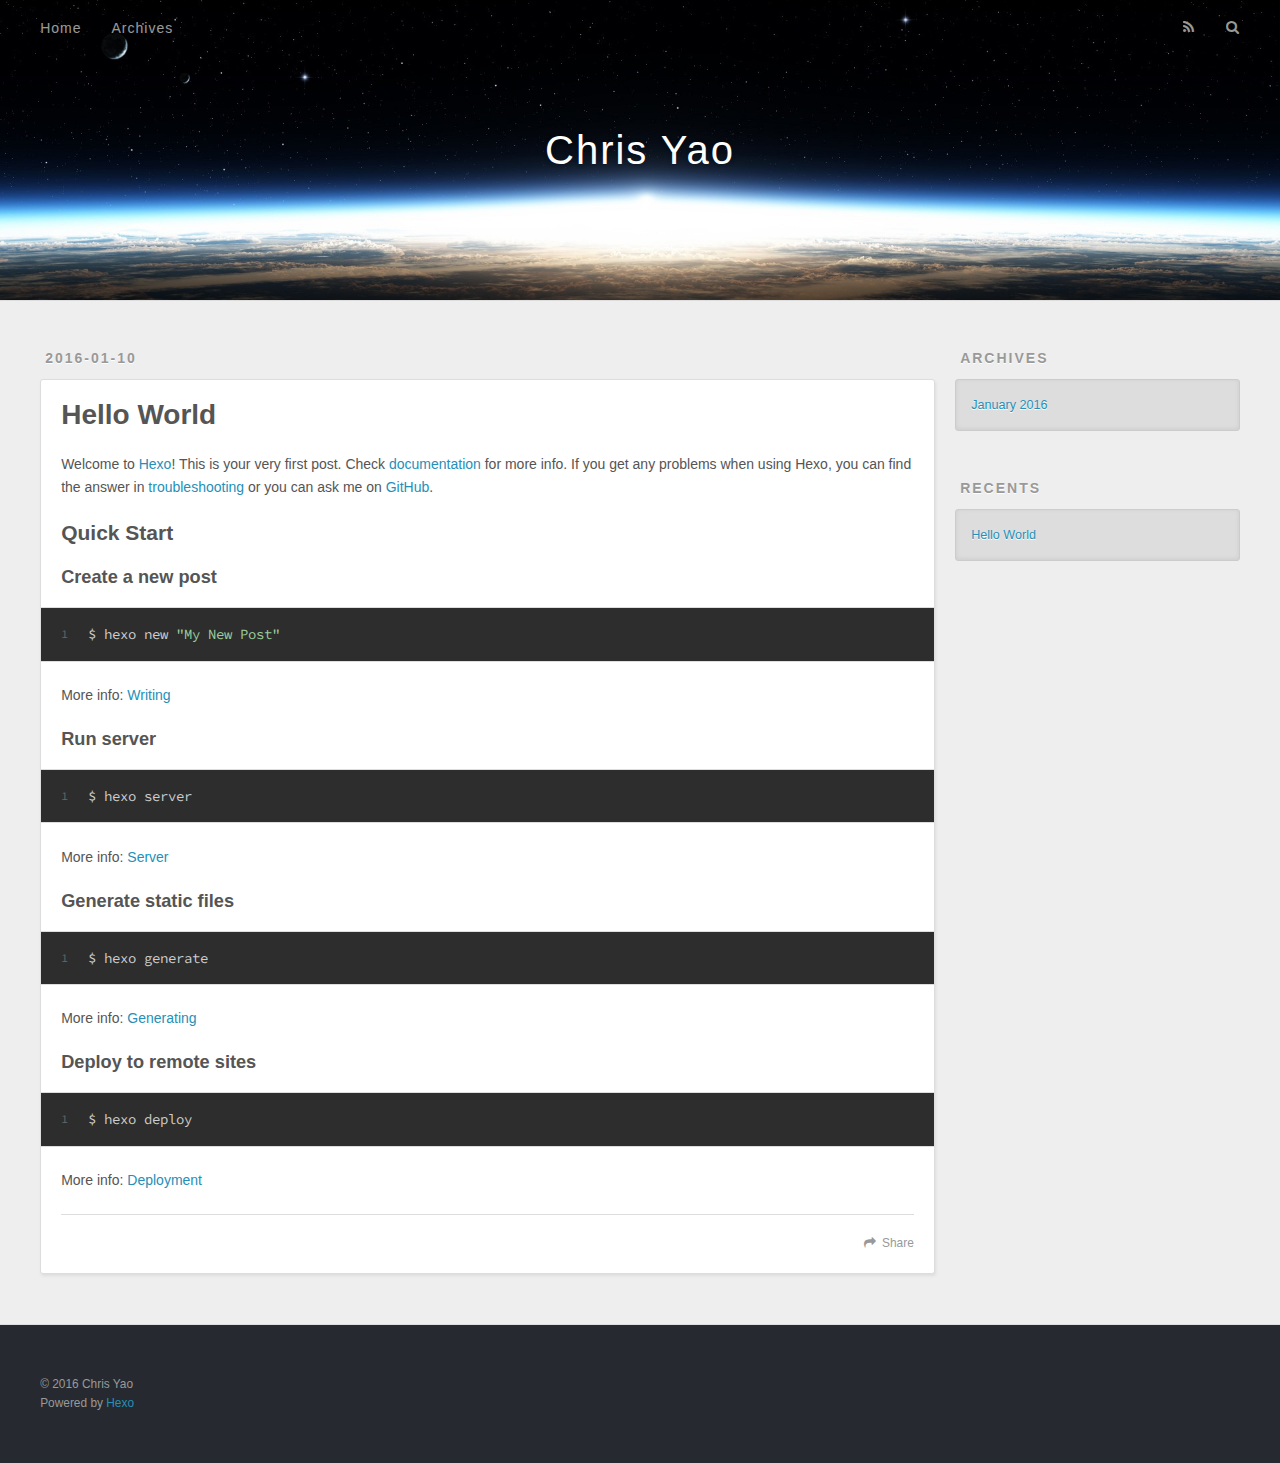
==== index.html @ 0e216a7e "Site updated: 2016-02-02 23:19:59" ====
<!DOCTYPE html>
<html>
<head>
  <meta charset="utf-8">
  
  <title>Chris Yao</title>
  <meta name="viewport" content="width=device-width, initial-scale=1, maximum-scale=1">
  <meta name="description" content="Summary of my computer science studies.">
<meta property="og:type" content="website">
<meta property="og:title" content="Chris Yao">
<meta property="og:url" content="www.ltchris.com/index.html">
<meta property="og:site_name" content="Chris Yao">
<meta property="og:description" content="Summary of my computer science studies.">
<meta name="twitter:card" content="summary">
<meta name="twitter:title" content="Chris Yao">
<meta name="twitter:description" content="Summary of my computer science studies.">
  
    <link rel="alternate" href="/atom.xml" title="Chris Yao" type="application/atom+xml">
  
  
    <link rel="icon" href="/favicon.png">
  
  <link href="//fonts.googleapis.com/css?family=Source+Code+Pro" rel="stylesheet" type="text/css">
  <link rel="stylesheet" href="/css/style.css" type="text/css">
  

</head>

<body>
  <div id="container">
    <div id="wrap">
      <header id="header">
  <div id="banner"></div>
  <div id="header-outer" class="outer">
    <div id="header-title" class="inner">
      <h1 id="logo-wrap">
        <a href="/" id="logo">Chris Yao</a>
      </h1>
      
    </div>
    <div id="header-inner" class="inner">
      <nav id="main-nav">
        <a id="main-nav-toggle" class="nav-icon"></a>
        
          <a class="main-nav-link" href="/">Home</a>
        
          <a class="main-nav-link" href="/archives">Archives</a>
        
      </nav>
      <nav id="sub-nav">
        
          <a id="nav-rss-link" class="nav-icon" href="/atom.xml" title="RSS Feed"></a>
        
        <a id="nav-search-btn" class="nav-icon" title="Search"></a>
      </nav>
      <div id="search-form-wrap">
        <form action="//google.com/search" method="get" accept-charset="UTF-8" class="search-form"><input type="search" name="q" results="0" class="search-form-input" placeholder="Search"><button type="submit" class="search-form-submit">&#xF002;</button><input type="hidden" name="sitesearch" value="www.ltchris.com"></form>
      </div>
    </div>
  </div>
</header>
      <div class="outer">
        <section id="main">
  
    <article id="post-hello-world" class="article article-type-post" itemscope itemprop="blogPost">
  <div class="article-meta">
    <a href="/2016/01/10/hello-world/" class="article-date">
  <time datetime="2016-01-09T16:53:59.000Z" itemprop="datePublished">2016-01-10</time>
</a>
    
  </div>
  <div class="article-inner">
    
    
      <header class="article-header">
        
  
    <h1 itemprop="name">
      <a class="article-title" href="/2016/01/10/hello-world/">Hello World</a>
    </h1>
  

      </header>
    
    <div class="article-entry" itemprop="articleBody">
      
        <p>Welcome to <a href="https://hexo.io/" target="_blank" rel="external">Hexo</a>! This is your very first post. Check <a href="https://hexo.io/docs/" target="_blank" rel="external">documentation</a> for more info. If you get any problems when using Hexo, you can find the answer in <a href="https://hexo.io/docs/troubleshooting.html" target="_blank" rel="external">troubleshooting</a> or you can ask me on <a href="https://github.com/hexojs/hexo/issues" target="_blank" rel="external">GitHub</a>.</p>
<h2 id="Quick_Start"><a href="#Quick_Start" class="headerlink" title="Quick Start"></a>Quick Start</h2><h3 id="Create_a_new_post"><a href="#Create_a_new_post" class="headerlink" title="Create a new post"></a>Create a new post</h3><figure class="highlight bash"><table><tr><td class="gutter"><pre><span class="line">1</span><br></pre></td><td class="code"><pre><span class="line">$ hexo new <span class="string">"My New Post"</span></span><br></pre></td></tr></table></figure>
<p>More info: <a href="https://hexo.io/docs/writing.html" target="_blank" rel="external">Writing</a></p>
<h3 id="Run_server"><a href="#Run_server" class="headerlink" title="Run server"></a>Run server</h3><figure class="highlight bash"><table><tr><td class="gutter"><pre><span class="line">1</span><br></pre></td><td class="code"><pre><span class="line">$ hexo server</span><br></pre></td></tr></table></figure>
<p>More info: <a href="https://hexo.io/docs/server.html" target="_blank" rel="external">Server</a></p>
<h3 id="Generate_static_files"><a href="#Generate_static_files" class="headerlink" title="Generate static files"></a>Generate static files</h3><figure class="highlight bash"><table><tr><td class="gutter"><pre><span class="line">1</span><br></pre></td><td class="code"><pre><span class="line">$ hexo generate</span><br></pre></td></tr></table></figure>
<p>More info: <a href="https://hexo.io/docs/generating.html" target="_blank" rel="external">Generating</a></p>
<h3 id="Deploy_to_remote_sites"><a href="#Deploy_to_remote_sites" class="headerlink" title="Deploy to remote sites"></a>Deploy to remote sites</h3><figure class="highlight bash"><table><tr><td class="gutter"><pre><span class="line">1</span><br></pre></td><td class="code"><pre><span class="line">$ hexo deploy</span><br></pre></td></tr></table></figure>
<p>More info: <a href="https://hexo.io/docs/deployment.html" target="_blank" rel="external">Deployment</a></p>

      
    </div>
    <footer class="article-footer">
      <a data-url="www.ltchris.com/2016/01/10/hello-world/" data-id="cik5jx7m80000omr9wcdnuqsx" class="article-share-link">Share</a>
      
      
    </footer>
  </div>
  
</article>


  

</section>
        
          <aside id="sidebar">
  
    

  
    

  
    
  
    
  <div class="widget-wrap">
    <h3 class="widget-title">Archives</h3>
    <div class="widget">
      <ul class="archive-list"><li class="archive-list-item"><a class="archive-list-link" href="/archives/2016/01/">January 2016</a></li></ul>
    </div>
  </div>


  
    
  <div class="widget-wrap">
    <h3 class="widget-title">Recents</h3>
    <div class="widget">
      <ul>
        
          <li>
            <a href="/2016/01/10/hello-world/">Hello World</a>
          </li>
        
      </ul>
    </div>
  </div>

  
</aside>
        
      </div>
      <footer id="footer">
  
  <div class="outer">
    <div id="footer-info" class="inner">
      &copy; 2016 Chris Yao<br>
      Powered by <a href="http://hexo.io/" target="_blank">Hexo</a>
    </div>
  </div>
</footer>
    </div>
    <nav id="mobile-nav">
  
    <a href="/" class="mobile-nav-link">Home</a>
  
    <a href="/archives" class="mobile-nav-link">Archives</a>
  
</nav>
    

<script src="//ajax.googleapis.com/ajax/libs/jquery/2.0.3/jquery.min.js"></script>


  <link rel="stylesheet" href="/fancybox/jquery.fancybox.css" type="text/css">
  <script src="/fancybox/jquery.fancybox.pack.js" type="text/javascript"></script>


<script src="/js/script.js" type="text/javascript"></script>

  </div>
</body>
</html>
---- css/style.css ----
body {
  width: 100%;
}
body:before,
body:after {
  content: "";
  display: table;
}
body:after {
  clear: both;
}
html,
body,
div,
span,
applet,
object,
iframe,
h1,
h2,
h3,
h4,
h5,
h6,
p,
blockquote,
pre,
a,
abbr,
acronym,
address,
big,
cite,
code,
del,
dfn,
em,
img,
ins,
kbd,
q,
s,
samp,
small,
strike,
strong,
sub,
sup,
tt,
var,
dl,
dt,
dd,
ol,
ul,
li,
fieldset,
form,
label,
legend,
table,
caption,
tbody,
tfoot,
thead,
tr,
th,
td {
  margin: 0;
  padding: 0;
  border: 0;
  outline: 0;
  font-weight: inherit;
  font-style: inherit;
  font-family: inherit;
  font-size: 100%;
  vertical-align: baseline;
}
body {
  line-height: 1;
  color: #000;
  background: #fff;
}
ol,
ul {
  list-style: none;
}
table {
  border-collapse: separate;
  border-spacing: 0;
  vertical-align: middle;
}
caption,
th,
td {
  text-align: left;
  font-weight: normal;
  vertical-align: middle;
}
a img {
  border: none;
}
input,
button {
  margin: 0;
  padding: 0;
}
input::-moz-focus-inner,
button::-moz-focus-inner {
  border: 0;
  padding: 0;
}
@font-face {
  font-family: FontAwesome;
  font-style: normal;
  font-weight: normal;
  src: url("fonts/fontawesome-webfont.eot?v=#4.0.3");
  src: url("fonts/fontawesome-webfont.eot?#iefix&v=#4.0.3") format("embedded-opentype"), url("fonts/fontawesome-webfont.woff?v=#4.0.3") format("woff"), url("fonts/fontawesome-webfont.ttf?v=#4.0.3") format("truetype"), url("fonts/fontawesome-webfont.svg#fontawesomeregular?v=#4.0.3") format("svg");
}
html,
body,
#container {
  height: 100%;
}
body {
  background: #eee;
  font: 14px "Helvetica Neue", Helvetica, Arial, sans-serif;
  -webkit-text-size-adjust: 100%;
}
.outer {
  max-width: 1220px;
  margin: 0 auto;
  padding: 0 20px;
}
.outer:before,
.outer:after {
  content: "";
  display: table;
}
.outer:after {
  clear: both;
}
.inner {
  display: inline;
  float: left;
  width: 98.33333333333333%;
  margin: 0 0.833333333333333%;
}
.left,
.alignleft {
  float: left;
}
.right,
.alignright {
  float: right;
}
.clear {
  clear: both;
}
#container {
  position: relative;
}
.mobile-nav-on {
  overflow: hidden;
}
#wrap {
  height: 100%;
  width: 100%;
  position: absolute;
  top: 0;
  left: 0;
  -webkit-transition: 0.2s ease-out;
  -moz-transition: 0.2s ease-out;
  -ms-transition: 0.2s ease-out;
  transition: 0.2s ease-out;
  z-index: 1;
  background: #eee;
}
.mobile-nav-on #wrap {
  left: 280px;
}
@media screen and (min-width: 768px) {
  #main {
    display: inline;
    float: left;
    width: 73.33333333333333%;
    margin: 0 0.833333333333333%;
  }
}
.article-date,
.article-category-link,
.archive-year,
.widget-title {
  text-decoration: none;
  text-transform: uppercase;
  letter-spacing: 2px;
  color: #999;
  margin-bottom: 1em;
  margin-left: 5px;
  line-height: 1em;
  text-shadow: 0 1px #fff;
  font-weight: bold;
}
.article-inner,
.archive-article-inner {
  background: #fff;
  -webkit-box-shadow: 1px 2px 3px #ddd;
  box-shadow: 1px 2px 3px #ddd;
  border: 1px solid #ddd;
  -webkit-border-radius: 3px;
  border-radius: 3px;
}
.article-entry h1,
.widget h1 {
  font-size: 2em;
}
.article-entry h2,
.widget h2 {
  font-size: 1.5em;
}
.article-entry h3,
.widget h3 {
  font-size: 1.3em;
}
.article-entry h4,
.widget h4 {
  font-size: 1.2em;
}
.article-entry h5,
.widget h5 {
  font-size: 1em;
}
.article-entry h6,
.widget h6 {
  font-size: 1em;
  color: #999;
}
.article-entry hr,
.widget hr {
  border: 1px dashed #ddd;
}
.article-entry strong,
.widget strong {
  font-weight: bold;
}
.article-entry em,
.widget em,
.article-entry cite,
.widget cite {
  font-style: italic;
}
.article-entry sup,
.widget sup,
.article-entry sub,
.widget sub {
  font-size: 0.75em;
  line-height: 0;
  position: relative;
  vertical-align: baseline;
}
.article-entry sup,
.widget sup {
  top: -0.5em;
}
.article-entry sub,
.widget sub {
  bottom: -0.2em;
}
.article-entry small,
.widget small {
  font-size: 0.85em;
}
.article-entry acronym,
.widget acronym,
.article-entry abbr,
.widget abbr {
  border-bottom: 1px dotted;
}
.article-entry ul,
.widget ul,
.article-entry ol,
.widget ol,
.article-entry dl,
.widget dl {
  margin: 0 20px;
  line-height: 1.6em;
}
.article-entry ul ul,
.widget ul ul,
.article-entry ol ul,
.widget ol ul,
.article-entry ul ol,
.widget ul ol,
.article-entry ol ol,
.widget ol ol {
  margin-top: 0;
  margin-bottom: 0;
}
.article-entry ul,
.widget ul {
  list-style: disc;
}
.article-entry ol,
.widget ol {
  list-style: decimal;
}
.article-entry dt,
.widget dt {
  font-weight: bold;
}
#header {
  height: 300px;
  position: relative;
  border-bottom: 1px solid #ddd;
}
#header:before,
#header:after {
  content: "";
  position: absolute;
  left: 0;
  right: 0;
  height: 40px;
}
#header:before {
  top: 0;
  background: -webkit-linear-gradient(rgba(0,0,0,0.2), transparent);
  background: -moz-linear-gradient(rgba(0,0,0,0.2), transparent);
  background: -ms-linear-gradient(rgba(0,0,0,0.2), transparent);
  background: linear-gradient(rgba(0,0,0,0.2), transparent);
}
#header:after {
  bottom: 0;
  background: -webkit-linear-gradient(transparent, rgba(0,0,0,0.2));
  background: -moz-linear-gradient(transparent, rgba(0,0,0,0.2));
  background: -ms-linear-gradient(transparent, rgba(0,0,0,0.2));
  background: linear-gradient(transparent, rgba(0,0,0,0.2));
}
#header-outer {
  height: 100%;
  position: relative;
}
#header-inner {
  position: relative;
  overflow: hidden;
}
#banner {
  position: absolute;
  top: 0;
  left: 0;
  width: 100%;
  height: 100%;
  background: url("images/banner.jpg") center #000;
  -webkit-background-size: cover;
  -moz-background-size: cover;
  background-size: cover;
  z-index: -1;
}
#header-title {
  text-align: center;
  height: 40px;
  position: absolute;
  top: 50%;
  left: 0;
  margin-top: -20px;
}
#logo,
#subtitle {
  text-decoration: none;
  color: #fff;
  font-weight: 300;
  text-shadow: 0 1px 4px rgba(0,0,0,0.3);
}
#logo {
  font-size: 40px;
  line-height: 40px;
  letter-spacing: 2px;
}
#subtitle {
  font-size: 16px;
  line-height: 16px;
  letter-spacing: 1px;
}
#subtitle-wrap {
  margin-top: 16px;
}
#main-nav {
  float: left;
  margin-left: -15px;
}
.nav-icon,
.main-nav-link {
  float: left;
  color: #fff;
  opacity: 0.6;
  text-decoration: none;
  text-shadow: 0 1px rgba(0,0,0,0.2);
  -webkit-transition: opacity 0.2s;
  -moz-transition: opacity 0.2s;
  -ms-transition: opacity 0.2s;
  transition: opacity 0.2s;
  display: block;
  padding: 20px 15px;
}
.nav-icon:hover,
.main-nav-link:hover {
  opacity: 1;
}
.nav-icon {
  font-family: FontAwesome;
  text-align: center;
  font-size: 14px;
  width: 14px;
  height: 14px;
  padding: 20px 15px;
  position: relative;
  cursor: pointer;
}
.main-nav-link {
  font-weight: 300;
  letter-spacing: 1px;
}
@media screen and (max-width: 479px) {
  .main-nav-link {
    display: none;
  }
}
#main-nav-toggle {
  display: none;
}
#main-nav-toggle:before {
  content: "\f0c9";
}
@media screen and (max-width: 479px) {
  #main-nav-toggle {
    display: block;
  }
}
#sub-nav {
  float: right;
  margin-right: -15px;
}
#nav-rss-link:before {
  content: "\f09e";
}
#nav-search-btn:before {
  content: "\f002";
}
#search-form-wrap {
  position: absolute;
  top: 15px;
  width: 150px;
  height: 30px;
  right: -150px;
  opacity: 0;
  -webkit-transition: 0.2s ease-out;
  -moz-transition: 0.2s ease-out;
  -ms-transition: 0.2s ease-out;
  transition: 0.2s ease-out;
}
#search-form-wrap.on {
  opacity: 1;
  right: 0;
}
@media screen and (max-width: 479px) {
  #search-form-wrap {
    width: 100%;
    right: -100%;
  }
}
.search-form {
  position: absolute;
  top: 0;
  left: 0;
  right: 0;
  background: #fff;
  padding: 5px 15px;
  -webkit-border-radius: 15px;
  border-radius: 15px;
  -webkit-box-shadow: 0 0 10px rgba(0,0,0,0.3);
  box-shadow: 0 0 10px rgba(0,0,0,0.3);
}
.search-form-input {
  border: none;
  background: none;
  color: #555;
  width: 100%;
  font: 13px "Helvetica Neue", Helvetica, Arial, sans-serif;
  outline: none;
}
.search-form-input::-webkit-search-results-decoration,
.search-form-input::-webkit-search-cancel-button {
  -webkit-appearance: none;
}
.search-form-submit {
  position: absolute;
  top: 50%;
  right: 10px;
  margin-top: -7px;
  font: 13px FontAwesome;
  border: none;
  background: none;
  color: #bbb;
  cursor: pointer;
}
.search-form-submit:hover,
.search-form-submit:focus {
  color: #777;
}
.article {
  margin: 50px 0;
}
.article-inner {
  overflow: hidden;
}
.article-meta:before,
.article-meta:after {
  content: "";
  display: table;
}
.article-meta:after {
  clear: both;
}
.article-date {
  float: left;
}
.article-category {
  float: left;
  line-height: 1em;
  color: #ccc;
  text-shadow: 0 1px #fff;
  margin-left: 8px;
}
.article-category:before {
  content: "\2022";
}
.article-category-link {
  margin: 0 12px 1em;
}
.article-header {
  padding: 20px 20px 0;
}
.article-title {
  text-decoration: none;
  font-size: 2em;
  font-weight: bold;
  color: #555;
  line-height: 1.1em;
  -webkit-transition: color 0.2s;
  -moz-transition: color 0.2s;
  -ms-transition: color 0.2s;
  transition: color 0.2s;
}
a.article-title:hover {
  color: #258fb8;
}
.article-entry {
  color: #555;
  padding: 0 20px;
}
.article-entry:before,
.article-entry:after {
  content: "";
  display: table;
}
.article-entry:after {
  clear: both;
}
.article-entry p,
.article-entry table {
  line-height: 1.6em;
  margin: 1.6em 0;
}
.article-entry h1,
.article-entry h2,
.article-entry h3,
.article-entry h4,
.article-entry h5,
.article-entry h6 {
  font-weight: bold;
}
.article-entry h1,
.article-entry h2,
.article-entry h3,
.article-entry h4,
.article-entry h5,
.article-entry h6 {
  line-height: 1.1em;
  margin: 1.1em 0;
}
.article-entry a {
  color: #258fb8;
  text-decoration: none;
}
.article-entry a:hover {
  text-decoration: underline;
}
.article-entry ul,
.article-entry ol,
.article-entry dl {
  margin-top: 1.6em;
  margin-bottom: 1.6em;
}
.article-entry img,
.article-entry video {
  max-width: 100%;
  height: auto;
  display: block;
  margin: auto;
}
.article-entry iframe {
  border: none;
}
.article-entry table {
  width: 100%;
  border-collapse: collapse;
  border-spacing: 0;
}
.article-entry th {
  font-weight: bold;
  border-bottom: 3px solid #ddd;
  padding-bottom: 0.5em;
}
.article-entry td {
  border-bottom: 1px solid #ddd;
  padding: 10px 0;
}
.article-entry blockquote {
  font-family: Georgia, "Times New Roman", serif;
  font-size: 1.4em;
  margin: 1.6em 20px;
  text-align: center;
}
.article-entry blockquote footer {
  font-size: 14px;
  margin: 1.6em 0;
  font-family: "Helvetica Neue", Helvetica, Arial, sans-serif;
}
.article-entry blockquote footer cite:before {
  content: "—";
  padding: 0 0.5em;
}
.article-entry .pullquote {
  text-align: left;
  width: 45%;
  margin: 0;
}
.article-entry .pullquote.left {
  margin-left: 0.5em;
  margin-right: 1em;
}
.article-entry .pullquote.right {
  margin-right: 0.5em;
  margin-left: 1em;
}
.article-entry .caption {
  color: #999;
  display: block;
  font-size: 0.9em;
  margin-top: 0.5em;
  position: relative;
  text-align: center;
}
.article-entry .video-container {
  position: relative;
  padding-top: 56.25%;
  height: 0;
  overflow: hidden;
}
.article-entry .video-container iframe,
.article-entry .video-container object,
.article-entry .video-container embed {
  position: absolute;
  top: 0;
  left: 0;
  width: 100%;
  height: 100%;
  margin-top: 0;
}
.article-more-link a {
  display: inline-block;
  line-height: 1em;
  padding: 6px 15px;
  -webkit-border-radius: 15px;
  border-radius: 15px;
  background: #eee;
  color: #999;
  text-shadow: 0 1px #fff;
  text-decoration: none;
}
.article-more-link a:hover {
  background: #258fb8;
  color: #fff;
  text-decoration: none;
  text-shadow: 0 1px #1e7293;
}
.article-footer {
  font-size: 0.85em;
  line-height: 1.6em;
  border-top: 1px solid #ddd;
  padding-top: 1.6em;
  margin: 0 20px 20px;
}
.article-footer:before,
.article-footer:after {
  content: "";
  display: table;
}
.article-footer:after {
  clear: both;
}
.article-footer a {
  color: #999;
  text-decoration: none;
}
.article-footer a:hover {
  color: #555;
}
.article-tag-list-item {
  float: left;
  margin-right: 10px;
}
.article-tag-list-link:before {
  content: "#";
}
.article-comment-link {
  float: right;
}
.article-comment-link:before {
  content: "\f075";
  font-family: FontAwesome;
  padding-right: 8px;
}
.article-share-link {
  cursor: pointer;
  float: right;
  margin-left: 20px;
}
.article-share-link:before {
  content: "\f064";
  font-family: FontAwesome;
  padding-right: 6px;
}
#article-nav {
  position: relative;
}
#article-nav:before,
#article-nav:after {
  content: "";
  display: table;
}
#article-nav:after {
  clear: both;
}
@media screen and (min-width: 768px) {
  #article-nav {
    margin: 50px 0;
  }
  #article-nav:before {
    width: 8px;
    height: 8px;
    position: absolute;
    top: 50%;
    left: 50%;
    margin-top: -4px;
    margin-left: -4px;
    content: "";
    -webkit-border-radius: 50%;
    border-radius: 50%;
    background: #ddd;
    -webkit-box-shadow: 0 1px 2px #fff;
    box-shadow: 0 1px 2px #fff;
  }
}
.article-nav-link-wrap {
  text-decoration: none;
  text-shadow: 0 1px #fff;
  color: #999;
  -webkit-box-sizing: border-box;
  -moz-box-sizing: border-box;
  box-sizing: border-box;
  margin-top: 50px;
  text-align: center;
  display: block;
}
.article-nav-link-wrap:hover {
  color: #555;
}
@media screen and (min-width: 768px) {
  .article-nav-link-wrap {
    width: 50%;
    margin-top: 0;
  }
}
@media screen and (min-width: 768px) {
  #article-nav-newer {
    float: left;
    text-align: right;
    padding-right: 20px;
  }
}
@media screen and (min-width: 768px) {
  #article-nav-older {
    float: right;
    text-align: left;
    padding-left: 20px;
  }
}
.article-nav-caption {
  text-transform: uppercase;
  letter-spacing: 2px;
  color: #ddd;
  line-height: 1em;
  font-weight: bold;
}
#article-nav-newer .article-nav-caption {
  margin-right: -2px;
}
.article-nav-title {
  font-size: 0.85em;
  line-height: 1.6em;
  margin-top: 0.5em;
}
.article-share-box {
  position: absolute;
  display: none;
  background: #fff;
  -webkit-box-shadow: 1px 2px 10px rgba(0,0,0,0.2);
  box-shadow: 1px 2px 10px rgba(0,0,0,0.2);
  -webkit-border-radius: 3px;
  border-radius: 3px;
  margin-left: -145px;
  overflow: hidden;
  z-index: 1;
}
.article-share-box.on {
  display: block;
}
.article-share-input {
  width: 100%;
  background: none;
  -webkit-box-sizing: border-box;
  -moz-box-sizing: border-box;
  box-sizing: border-box;
  font: 14px "Helvetica Neue", Helvetica, Arial, sans-serif;
  padding: 0 15px;
  color: #555;
  outline: none;
  border: 1px solid #ddd;
  -webkit-border-radius: 3px 3px 0 0;
  border-radius: 3px 3px 0 0;
  height: 36px;
  line-height: 36px;
}
.article-share-links {
  background: #eee;
}
.article-share-links:before,
.article-share-links:after {
  content: "";
  display: table;
}
.article-share-links:after {
  clear: both;
}
.article-share-twitter,
.article-share-facebook,
.article-share-pinterest,
.article-share-google {
  width: 50px;
  height: 36px;
  display: block;
  float: left;
  position: relative;
  color: #999;
  text-shadow: 0 1px #fff;
}
.article-share-twitter:before,
.article-share-facebook:before,
.article-share-pinterest:before,
.article-share-google:before {
  font-size: 20px;
  font-family: FontAwesome;
  width: 20px;
  height: 20px;
  position: absolute;
  top: 50%;
  left: 50%;
  margin-top: -10px;
  margin-left: -10px;
  text-align: center;
}
.article-share-twitter:hover,
.article-share-facebook:hover,
.article-share-pinterest:hover,
.article-share-google:hover {
  color: #fff;
}
.article-share-twitter:before {
  content: "\f099";
}
.article-share-twitter:hover {
  background: #00aced;
  text-shadow: 0 1px #008abe;
}
.article-share-facebook:before {
  content: "\f09a";
}
.article-share-facebook:hover {
  background: #3b5998;
  text-shadow: 0 1px #2f477a;
}
.article-share-pinterest:before {
  content: "\f0d2";
}
.article-share-pinterest:hover {
  background: #cb2027;
  text-shadow: 0 1px #a21a1f;
}
.article-share-google:before {
  content: "\f0d5";
}
.article-share-google:hover {
  background: #dd4b39;
  text-shadow: 0 1px #be3221;
}
.article-gallery {
  background: #000;
  position: relative;
}
.article-gallery-photos {
  position: relative;
  overflow: hidden;
}
.article-gallery-img {
  display: none;
  max-width: 100%;
}
.article-gallery-img:first-child {
  display: block;
}
.article-gallery-img.loaded {
  position: absolute;
  display: block;
}
.article-gallery-img img {
  display: block;
  max-width: 100%;
  margin: 0 auto;
}
#comments {
  background: #fff;
  -webkit-box-shadow: 1px 2px 3px #ddd;
  box-shadow: 1px 2px 3px #ddd;
  padding: 20px;
  border: 1px solid #ddd;
  -webkit-border-radius: 3px;
  border-radius: 3px;
  margin: 50px 0;
}
#comments a {
  color: #258fb8;
}
.archives-wrap {
  margin: 50px 0;
}
.archives:before,
.archives:after {
  content: "";
  display: table;
}
.archives:after {
  clear: both;
}
.archive-year-wrap {
  margin-bottom: 1em;
}
.archives {
  -webkit-column-gap: 10px;
  -moz-column-gap: 10px;
  column-gap: 10px;
}
@media screen and (min-width: 480px) and (max-width: 767px) {
  .archives {
    -webkit-column-count: 2;
    -moz-column-count: 2;
    column-count: 2;
  }
}
@media screen and (min-width: 768px) {
  .archives {
    -webkit-column-count: 3;
    -moz-column-count: 3;
    column-count: 3;
  }
}
.archive-article {
  -webkit-column-break-inside: avoid;
  page-break-inside: avoid;
  overflow: hidden;
  break-inside: avoid-column;
}
.archive-article-inner {
  padding: 10px;
  margin-bottom: 15px;
}
.archive-article-title {
  text-decoration: none;
  font-weight: bold;
  color: #555;
  -webkit-transition: color 0.2s;
  -moz-transition: color 0.2s;
  -ms-transition: color 0.2s;
  transition: color 0.2s;
  line-height: 1.6em;
}
.archive-article-title:hover {
  color: #258fb8;
}
.archive-article-footer {
  margin-top: 1em;
}
.archive-article-date {
  color: #999;
  text-decoration: none;
  font-size: 0.85em;
  line-height: 1em;
  margin-bottom: 0.5em;
  display: block;
}
#page-nav {
  margin: 50px auto;
  background: #fff;
  -webkit-box-shadow: 1px 2px 3px #ddd;
  box-shadow: 1px 2px 3px #ddd;
  border: 1px solid #ddd;
  -webkit-border-radius: 3px;
  border-radius: 3px;
  text-align: center;
  color: #999;
  overflow: hidden;
}
#page-nav:before,
#page-nav:after {
  content: "";
  display: table;
}
#page-nav:after {
  clear: both;
}
#page-nav a,
#page-nav span {
  padding: 10px 20px;
  line-height: 1;
  height: 2ex;
}
#page-nav a {
  color: #999;
  text-decoration: none;
}
#page-nav a:hover {
  background: #999;
  color: #fff;
}
#page-nav .prev {
  float: left;
}
#page-nav .next {
  float: right;
}
#page-nav .page-number {
  display: inline-block;
}
@media screen and (max-width: 479px) {
  #page-nav .page-number {
    display: none;
  }
}
#page-nav .current {
  color: #555;
  font-weight: bold;
}
#page-nav .space {
  color: #ddd;
}
#footer {
  background: #262a30;
  padding: 50px 0;
  border-top: 1px solid #ddd;
  color: #999;
}
#footer a {
  color: #258fb8;
  text-decoration: none;
}
#footer a:hover {
  text-decoration: underline;
}
#footer-info {
  line-height: 1.6em;
  font-size: 0.85em;
}
.article-entry pre,
.article-entry .highlight {
  background: #2d2d2d;
  margin: 0 -20px;
  padding: 15px 20px;
  border-style: solid;
  border-color: #ddd;
  border-width: 1px 0;
  overflow: auto;
  color: #ccc;
  line-height: 22.400000000000002px;
}
.article-entry .highlight .gutter pre,
.article-entry .gist .gist-file .gist-data .line-numbers {
  color: #666;
  font-size: 0.85em;
}
.article-entry pre,
.article-entry code {
  font-family: "Source Code Pro", Consolas, Monaco, Menlo, Consolas, monospace;
}
.article-entry code {
  background: #eee;
  text-shadow: 0 1px #fff;
  padding: 0 0.3em;
}
.article-entry pre code {
  background: none;
  text-shadow: none;
  padding: 0;
}
.article-entry .highlight pre {
  border: none;
  margin: 0;
  padding: 0;
}
.article-entry .highlight table {
  margin: 0;
  width: auto;
}
.article-entry .highlight td {
  border: none;
  padding: 0;
}
.article-entry .highlight figcaption {
  font-size: 0.85em;
  color: #999;
  line-height: 1em;
  margin-bottom: 1em;
}
.article-entry .highlight figcaption:before,
.article-entry .highlight figcaption:after {
  content: "";
  display: table;
}
.article-entry .highlight figcaption:after {
  clear: both;
}
.article-entry .highlight figcaption a {
  float: right;
}
.article-entry .highlight .gutter pre {
  text-align: right;
  padding-right: 20px;
}
.article-entry .highlight .line {
  height: 22.400000000000002px;
}
.article-entry .gist {
  margin: 0 -20px;
  border-style: solid;
  border-color: #ddd;
  border-width: 1px 0;
  background: #2d2d2d;
  padding: 15px 20px 15px 0;
}
.article-entry .gist .gist-file {
  border: none;
  font-family: "Source Code Pro", Consolas, Monaco, Menlo, Consolas, monospace;
  margin: 0;
}
.article-entry .gist .gist-file .gist-data {
  background: none;
  border: none;
}
.article-entry .gist .gist-file .gist-data .line-numbers {
  background: none;
  border: none;
  padding: 0 20px 0 0;
}
.article-entry .gist .gist-file .gist-data .line-data {
  padding: 0 !important;
}
.article-entry .gist .gist-file .highlight {
  margin: 0;
  padding: 0;
  border: none;
}
.article-entry .gist .gist-file .gist-meta {
  background: #2d2d2d;
  color: #999;
  font: 0.85em "Helvetica Neue", Helvetica, Arial, sans-serif;
  text-shadow: 0 0;
  padding: 0;
  margin-top: 1em;
  margin-left: 20px;
}
.article-entry .gist .gist-file .gist-meta a {
  color: #258fb8;
  font-weight: normal;
}
.article-entry .gist .gist-file .gist-meta a:hover {
  text-decoration: underline;
}
pre .comment,
pre .title {
  color: #999;
}
pre .variable,
pre .attribute,
pre .tag,
pre .regexp,
pre .ruby .constant,
pre .xml .tag .title,
pre .xml .pi,
pre .xml .doctype,
pre .html .doctype,
pre .css .id,
pre .css .class,
pre .css .pseudo {
  color: #f2777a;
}
pre .number,
pre .preprocessor,
pre .built_in,
pre .literal,
pre .params,
pre .constant {
  color: #f99157;
}
pre .class,
pre .ruby .class .title,
pre .css .rules .attribute {
  color: #9c9;
}
pre .string,
pre .value,
pre .inheritance,
pre .header,
pre .ruby .symbol,
pre .xml .cdata {
  color: #9c9;
}
pre .css .hexcolor {
  color: #6cc;
}
pre .function,
pre .python .decorator,
pre .python .title,
pre .ruby .function .title,
pre .ruby .title .keyword,
pre .perl .sub,
pre .javascript .title,
pre .coffeescript .title {
  color: #69c;
}
pre .keyword,
pre .javascript .function {
  color: #c9c;
}
@media screen and (max-width: 479px) {
  #mobile-nav {
    position: absolute;
    top: 0;
    left: 0;
    width: 280px;
    height: 100%;
    background: #191919;
    border-right: 1px solid #fff;
  }
}
@media screen and (max-width: 479px) {
  .mobile-nav-link {
    display: block;
    color: #999;
    text-decoration: none;
    padding: 15px 20px;
    font-weight: bold;
  }
  .mobile-nav-link:hover {
    color: #fff;
  }
}
@media screen and (min-width: 768px) {
  #sidebar {
    display: inline;
    float: left;
    width: 23.333333333333332%;
    margin: 0 0.833333333333333%;
  }
}
.widget-wrap {
  margin: 50px 0;
}
.widget {
  color: #777;
  text-shadow: 0 1px #fff;
  background: #ddd;
  -webkit-box-shadow: 0 -1px 4px #ccc inset;
  box-shadow: 0 -1px 4px #ccc inset;
  border: 1px solid #ccc;
  padding: 15px;
  -webkit-border-radius: 3px;
  border-radius: 3px;
}
.widget a {
  color: #258fb8;
  text-decoration: none;
}
.widget a:hover {
  text-decoration: underline;
}
.widget ul ul,
.widget ol ul,
.widget dl ul,
.widget ul ol,
.widget ol ol,
.widget dl ol,
.widget ul dl,
.widget ol dl,
.widget dl dl {
  margin-left: 15px;
  list-style: disc;
}
.widget {
  line-height: 1.6em;
  word-wrap: break-word;
  font-size: 0.9em;
}
.widget ul,
.widget ol {
  list-style: none;
  margin: 0;
}
.widget ul ul,
.widget ol ul,
.widget ul ol,
.widget ol ol {
  margin: 0 20px;
}
.widget ul ul,
.widget ol ul {
  list-style: disc;
}
.widget ul ol,
.widget ol ol {
  list-style: decimal;
}
.category-list-count,
.tag-list-count,
.archive-list-count {
  padding-left: 5px;
  color: #999;
  font-size: 0.85em;
}
.category-list-count:before,
.tag-list-count:before,
.archive-list-count:before {
  content: "(";
}
.category-list-count:after,
.tag-list-count:after,
.archive-list-count:after {
  content: ")";
}
.tagcloud a {
  margin-right: 5px;
  display: inline-block;
}
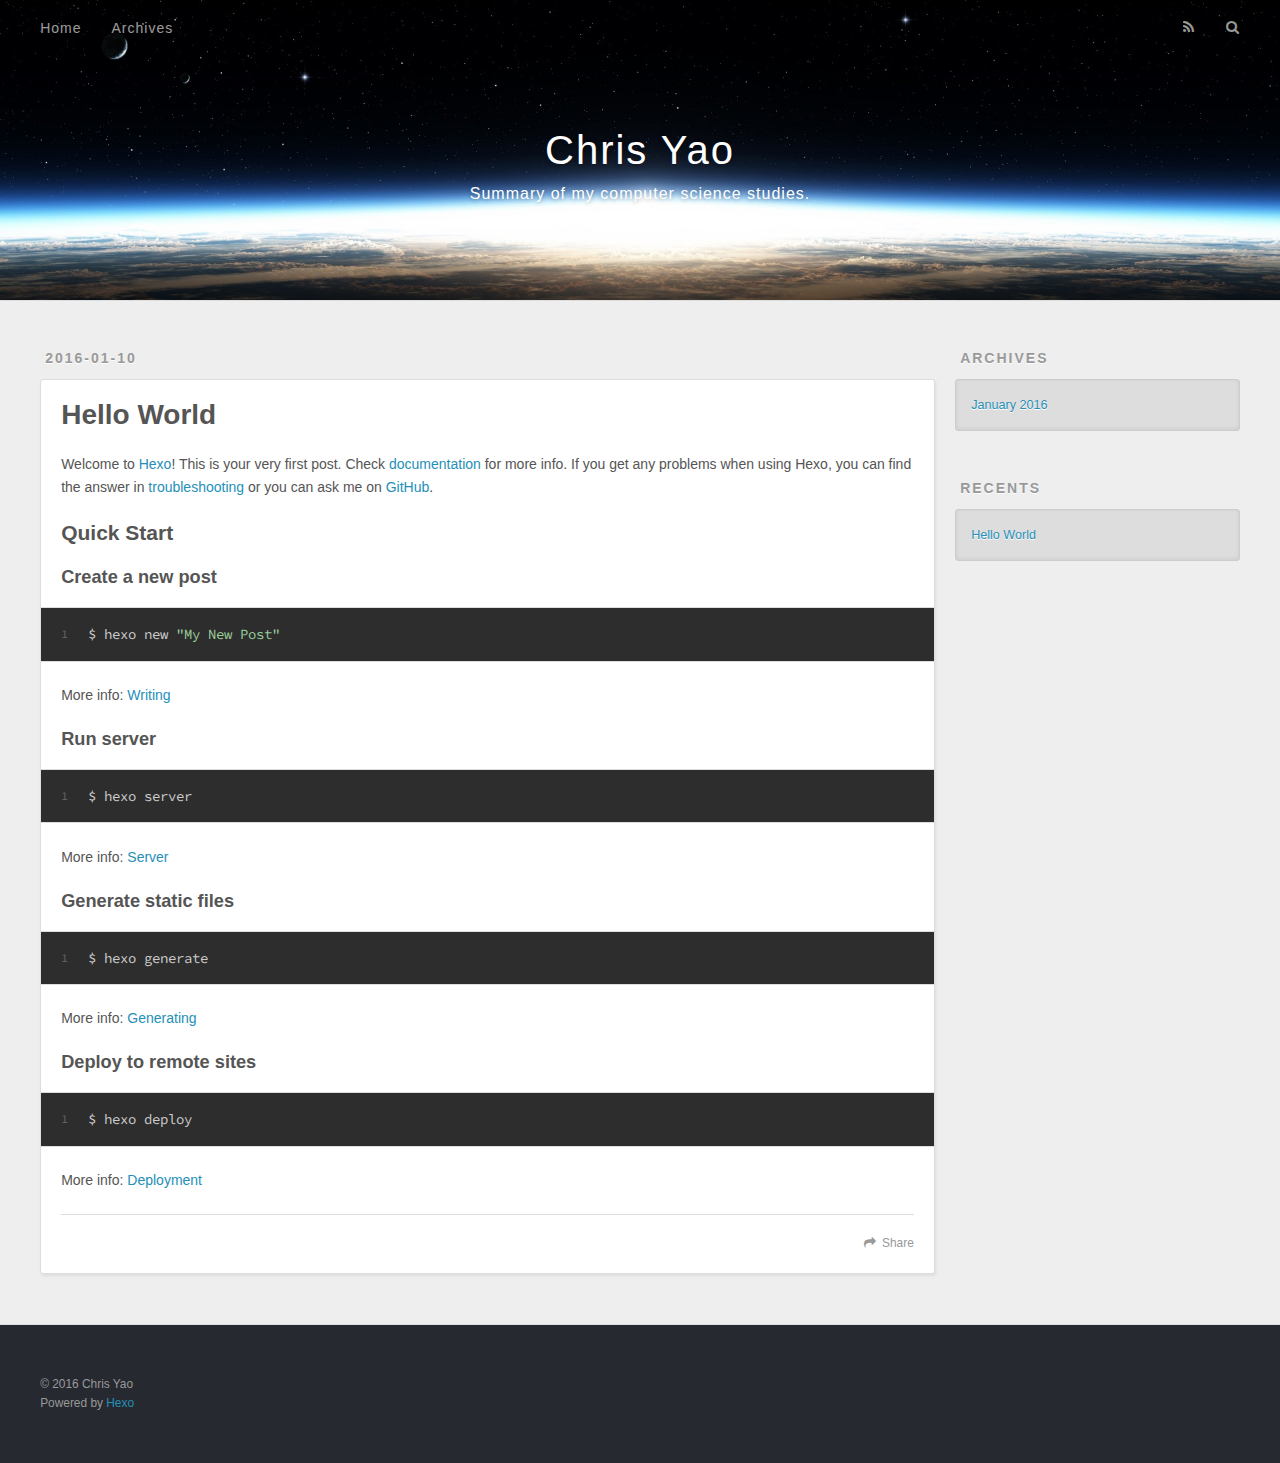
==== commit b5143716: "Site updated: 2016-02-03 11:07:52" ====
--- a/index.html
+++ b/index.html
@@ -5,15 +5,15 @@
   
   <title>Chris Yao</title>
   <meta name="viewport" content="width=device-width, initial-scale=1, maximum-scale=1">
-  <meta name="description" content="Summary of my computer science studies.">
+  <meta name="description">
 <meta property="og:type" content="website">
 <meta property="og:title" content="Chris Yao">
 <meta property="og:url" content="www.ltchris.com/index.html">
 <meta property="og:site_name" content="Chris Yao">
-<meta property="og:description" content="Summary of my computer science studies.">
+<meta property="og:description">
 <meta name="twitter:card" content="summary">
 <meta name="twitter:title" content="Chris Yao">
-<meta name="twitter:description" content="Summary of my computer science studies.">
+<meta name="twitter:description">
   
     <link rel="alternate" href="/atom.xml" title="Chris Yao" type="application/atom+xml">
   
@@ -36,6 +36,10 @@
       <h1 id="logo-wrap">
         <a href="/" id="logo">Chris Yao</a>
       </h1>
+      
+        <h2 id="subtitle-wrap">
+          <a href="/" id="subtitle">Summary of my computer science studies.</a>
+        </h2>
       
     </div>
     <div id="header-inner" class="inner">
@@ -97,7 +101,7 @@
       
     </div>
     <footer class="article-footer">
-      <a data-url="www.ltchris.com/2016/01/10/hello-world/" data-id="cik5jx7m80000omr9wcdnuqsx" class="article-share-link">Share</a>
+      <a data-url="www.ltchris.com/2016/01/10/hello-world/" data-id="cik69763r0000kgr98rj0qcps" class="article-share-link">Share</a>
       
       
     </footer>
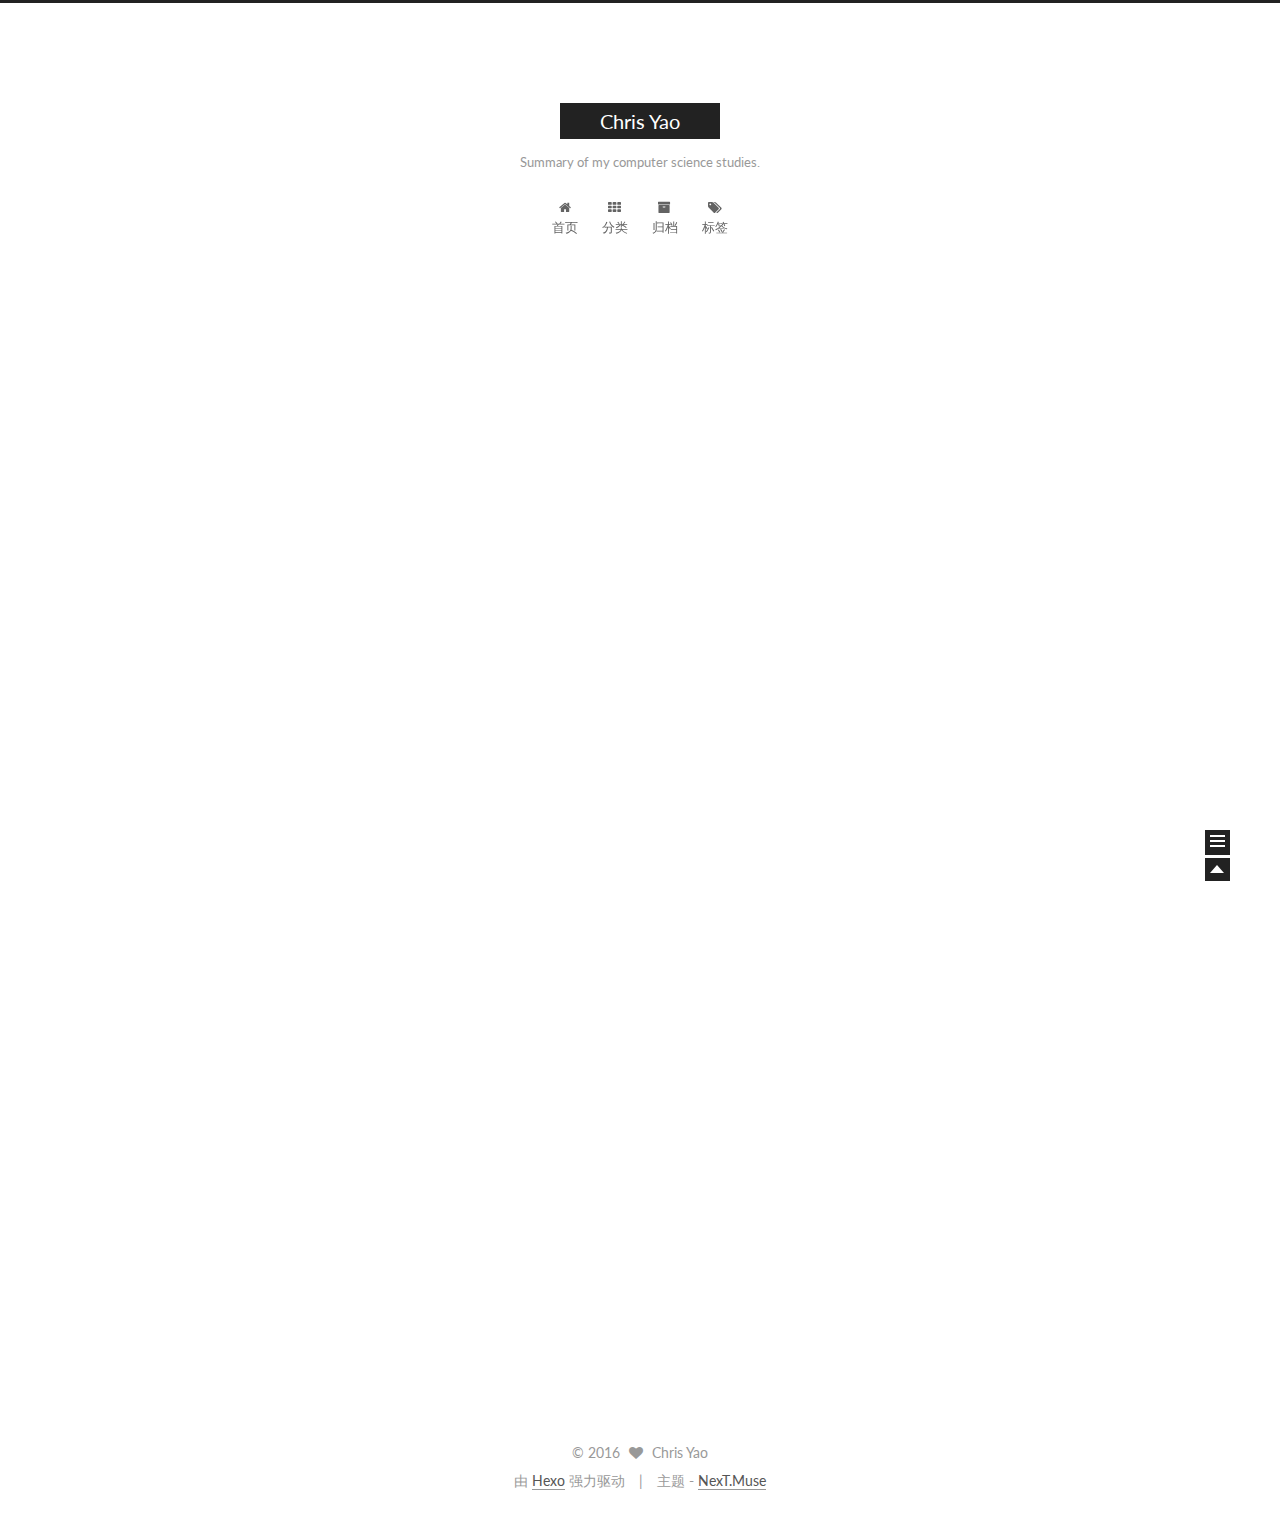
==== commit c741b4db: "Site updated: 2016-02-03 11:38:47" ====
--- a/index.html
+++ b/index.html
@@ -1,11 +1,63 @@
-<!DOCTYPE html>
-<html>
+<!doctype html>
+
+
+
+  
+
+
+<html class="theme-next muse use-motion">
 <head>
-  <meta charset="utf-8">
-  
-  <title>Chris Yao</title>
-  <meta name="viewport" content="width=device-width, initial-scale=1, maximum-scale=1">
-  <meta name="description">
+  <meta charset="UTF-8"/>
+<meta http-equiv="X-UA-Compatible" content="IE=edge,chrome=1" />
+<meta name="viewport" content="width=device-width, initial-scale=1, maximum-scale=1"/>
+
+
+
+<meta http-equiv="Cache-Control" content="no-transform" />
+<meta http-equiv="Cache-Control" content="no-siteapp" />
+
+
+
+
+
+
+
+
+
+
+
+
+  <link href="/vendors/fancybox/source/jquery.fancybox.css?v=2.1.5" rel="stylesheet" type="text/css"/>
+
+
+
+
+  <link href="//fonts.googleapis.com/css?family=Lato:300,400,700,400italic&subset=latin,latin-ext" rel="stylesheet" type="text/css">
+
+
+
+<link href="/vendors/font-awesome/css/font-awesome.min.css?v=4.4.0" rel="stylesheet" type="text/css" />
+
+<link href="/css/main.css?v=0.5.0" rel="stylesheet" type="text/css" />
+
+
+  <meta name="keywords" content="Hexo, NexT" />
+
+
+
+
+
+
+
+
+  <link rel="shortcut icon" type="image/x-icon" href="/favicon.ico?v=0.5.0" />
+
+
+
+
+
+
+<meta name="description">
 <meta property="og:type" content="website">
 <meta property="og:title" content="Chris Yao">
 <meta property="og:url" content="www.ltchris.com/index.html">
@@ -14,81 +66,214 @@
 <meta name="twitter:card" content="summary">
 <meta name="twitter:title" content="Chris Yao">
 <meta name="twitter:description">
-  
-    <link rel="alternate" href="/atom.xml" title="Chris Yao" type="application/atom+xml">
-  
-  
-    <link rel="icon" href="/favicon.png">
-  
-  <link href="//fonts.googleapis.com/css?family=Source+Code+Pro" rel="stylesheet" type="text/css">
-  <link rel="stylesheet" href="/css/style.css" type="text/css">
-  
-
+
+
+
+<script type="text/javascript" id="hexo.configuration">
+  var NexT = window.NexT || {};
+  var CONFIG = {
+    scheme: 'Muse',
+    sidebar: {"position":"right","display":"post"},
+    fancybox: true,
+    motion: true,
+    duoshuo: {
+      userId: 0,
+      author: '博主'
+    }
+  };
+</script>
+
+  <title> Chris Yao </title>
 </head>
 
-<body>
-  <div id="container">
-    <div id="wrap">
-      <header id="header">
-  <div id="banner"></div>
-  <div id="header-outer" class="outer">
-    <div id="header-title" class="inner">
-      <h1 id="logo-wrap">
-        <a href="/" id="logo">Chris Yao</a>
-      </h1>
-      
-        <h2 id="subtitle-wrap">
-          <a href="/" id="subtitle">Summary of my computer science studies.</a>
-        </h2>
-      
-    </div>
-    <div id="header-inner" class="inner">
-      <nav id="main-nav">
-        <a id="main-nav-toggle" class="nav-icon"></a>
-        
-          <a class="main-nav-link" href="/">Home</a>
-        
-          <a class="main-nav-link" href="/archives">Archives</a>
-        
-      </nav>
-      <nav id="sub-nav">
-        
-          <a id="nav-rss-link" class="nav-icon" href="/atom.xml" title="RSS Feed"></a>
-        
-        <a id="nav-search-btn" class="nav-icon" title="Search"></a>
-      </nav>
-      <div id="search-form-wrap">
-        <form action="//google.com/search" method="get" accept-charset="UTF-8" class="search-form"><input type="search" name="q" results="0" class="search-form-input" placeholder="Search"><button type="submit" class="search-form-submit">&#xF002;</button><input type="hidden" name="sitesearch" value="www.ltchris.com"></form>
-      </div>
-    </div>
+<body itemscope itemtype="http://schema.org/WebPage" lang="zh-Hans">
+
+  
+
+
+
+
+
+
+
+
+  
+  
+    
+  
+
+  <div class="container one-collumn sidebar-position-right 
+   page-home 
+ ">
+    <div class="headband"></div>
+
+    <header id="header" class="header" itemscope itemtype="http://schema.org/WPHeader">
+      <div class="header-inner"><div class="site-meta ">
+  
+
+  <div class="custom-logo-site-title">
+    <a href="/"  class="brand" rel="start">
+      <span class="logo-line-before"><i></i></span>
+      <span class="site-title">Chris Yao</span>
+      <span class="logo-line-after"><i></i></span>
+    </a>
   </div>
-</header>
-      <div class="outer">
-        <section id="main">
-  
-    <article id="post-hello-world" class="article article-type-post" itemscope itemprop="blogPost">
-  <div class="article-meta">
-    <a href="/2016/01/10/hello-world/" class="article-date">
-  <time datetime="2016-01-09T16:53:59.000Z" itemprop="datePublished">2016-01-10</time>
-</a>
-    
-  </div>
-  <div class="article-inner">
-    
-    
-      <header class="article-header">
-        
-  
-    <h1 itemprop="name">
-      <a class="article-title" href="/2016/01/10/hello-world/">Hello World</a>
-    </h1>
-  
-
+  <p class="site-subtitle">Summary of my computer science studies.</p>
+</div>
+
+<div class="site-nav-toggle">
+  <button>
+    <span class="btn-bar"></span>
+    <span class="btn-bar"></span>
+    <span class="btn-bar"></span>
+  </button>
+</div>
+
+<nav class="site-nav">
+  
+
+  
+    <ul id="menu" class="menu ">
+      
+        
+        <li class="menu-item menu-item-home">
+          <a href="/" rel="section">
+            
+              <i class="menu-item-icon fa fa-home fa-fw"></i> <br />
+            
+            首页
+          </a>
+        </li>
+      
+        
+        <li class="menu-item menu-item-categories">
+          <a href="/categories" rel="section">
+            
+              <i class="menu-item-icon fa fa-th fa-fw"></i> <br />
+            
+            分类
+          </a>
+        </li>
+      
+        
+        <li class="menu-item menu-item-archives">
+          <a href="/archives" rel="section">
+            
+              <i class="menu-item-icon fa fa-archive fa-fw"></i> <br />
+            
+            归档
+          </a>
+        </li>
+      
+        
+        <li class="menu-item menu-item-tags">
+          <a href="/tags" rel="section">
+            
+              <i class="menu-item-icon fa fa-tags fa-fw"></i> <br />
+            
+            标签
+          </a>
+        </li>
+      
+
+      
+      
+      
+    </ul>
+  
+
+  
+</nav>
+
+ </div>
+    </header>
+
+    <main id="main" class="main">
+      <div class="main-inner">
+        <div class="content-wrap">
+          <div id="content" class="content">
+            
+  <section id="posts" class="posts-expand">
+
+    
+
+    
+    
+      
+      
+        
+        
+        
+      
+
+      
+    
+
+    
+      
+
+  
+  
+
+  
+  
+  
+
+  <article class="post post-type-normal " itemscope itemtype="http://schema.org/Article">
+
+    
+      <header class="post-header">
+
+        
+        
+          <h1 class="post-title" itemprop="name headline">
+            
+            
+              
+                
+                <a class="post-title-link" href="/2016/01/10/hello-world/" itemprop="url">
+                  Hello World
+                </a>
+              
+            
+          </h1>
+        
+
+        <div class="post-meta">
+          <span class="post-time">
+            <span class="post-meta-item-icon">
+              <i class="fa fa-calendar-o"></i>
+            </span>
+            <span class="post-meta-item-text">发表于</span>
+            <time itemprop="dateCreated" datetime="2016-01-10T00:53:59+08:00" content="2016-01-10">
+              2016-01-10
+            </time>
+          </span>
+
+          
+
+          
+            
+          
+
+          
+
+          
+          
+        </div>
       </header>
     
-    <div class="article-entry" itemprop="articleBody">
-      
-        <p>Welcome to <a href="https://hexo.io/" target="_blank" rel="external">Hexo</a>! This is your very first post. Check <a href="https://hexo.io/docs/" target="_blank" rel="external">documentation</a> for more info. If you get any problems when using Hexo, you can find the answer in <a href="https://hexo.io/docs/troubleshooting.html" target="_blank" rel="external">troubleshooting</a> or you can ask me on <a href="https://github.com/hexojs/hexo/issues" target="_blank" rel="external">GitHub</a>.</p>
+
+
+    <div class="post-body" itemprop="articleBody">
+
+      
+      
+
+      
+        
+          
+            <p>Welcome to <a href="https://hexo.io/" target="_blank" rel="external">Hexo</a>! This is your very first post. Check <a href="https://hexo.io/docs/" target="_blank" rel="external">documentation</a> for more info. If you get any problems when using Hexo, you can find the answer in <a href="https://hexo.io/docs/troubleshooting.html" target="_blank" rel="external">troubleshooting</a> or you can ask me on <a href="https://github.com/hexojs/hexo/issues" target="_blank" rel="external">GitHub</a>.</p>
 <h2 id="Quick_Start"><a href="#Quick_Start" class="headerlink" title="Quick Start"></a>Quick Start</h2><h3 id="Create_a_new_post"><a href="#Create_a_new_post" class="headerlink" title="Create a new post"></a>Create a new post</h3><figure class="highlight bash"><table><tr><td class="gutter"><pre><span class="line">1</span><br></pre></td><td class="code"><pre><span class="line">$ hexo new <span class="string">"My New Post"</span></span><br></pre></td></tr></table></figure>
 <p>More info: <a href="https://hexo.io/docs/writing.html" target="_blank" rel="external">Writing</a></p>
 <h3 id="Run_server"><a href="#Run_server" class="headerlink" title="Run server"></a>Run server</h3><figure class="highlight bash"><table><tr><td class="gutter"><pre><span class="line">1</span><br></pre></td><td class="code"><pre><span class="line">$ hexo server</span><br></pre></td></tr></table></figure>
@@ -98,88 +283,189 @@
 <h3 id="Deploy_to_remote_sites"><a href="#Deploy_to_remote_sites" class="headerlink" title="Deploy to remote sites"></a>Deploy to remote sites</h3><figure class="highlight bash"><table><tr><td class="gutter"><pre><span class="line">1</span><br></pre></td><td class="code"><pre><span class="line">$ hexo deploy</span><br></pre></td></tr></table></figure>
 <p>More info: <a href="https://hexo.io/docs/deployment.html" target="_blank" rel="external">Deployment</a></p>
 
+          
+        
       
     </div>
-    <footer class="article-footer">
-      <a data-url="www.ltchris.com/2016/01/10/hello-world/" data-id="cik69763r0000kgr98rj0qcps" class="article-share-link">Share</a>
-      
+
+    <footer class="post-footer">
+      
+
+      
+
+      
+      
+        <div class="post-eof"></div>
       
     </footer>
-  </div>
-  
-</article>
-
-
-  
-
-</section>
-        
-          <aside id="sidebar">
-  
-    
-
-  
-    
-
-  
-    
-  
-    
-  <div class="widget-wrap">
-    <h3 class="widget-title">Archives</h3>
-    <div class="widget">
-      <ul class="archive-list"><li class="archive-list-item"><a class="archive-list-link" href="/archives/2016/01/">January 2016</a></li></ul>
+  </article>
+
+
+    
+
+  </section>
+
+  
+
+
+          </div>
+          
+
+
+          
+
+        </div>
+        
+          
+  
+  <div class="sidebar-toggle">
+    <div class="sidebar-toggle-line-wrap">
+      <span class="sidebar-toggle-line sidebar-toggle-line-first"></span>
+      <span class="sidebar-toggle-line sidebar-toggle-line-middle"></span>
+      <span class="sidebar-toggle-line sidebar-toggle-line-last"></span>
     </div>
   </div>
 
-
-  
-    
-  <div class="widget-wrap">
-    <h3 class="widget-title">Recents</h3>
-    <div class="widget">
-      <ul>
-        
-          <li>
-            <a href="/2016/01/10/hello-world/">Hello World</a>
-          </li>
-        
-      </ul>
+  <aside id="sidebar" class="sidebar">
+    <div class="sidebar-inner">
+
+      
+
+      
+
+      <section class="site-overview sidebar-panel  sidebar-panel-active ">
+        <div class="site-author motion-element" itemprop="author" itemscope itemtype="http://schema.org/Person">
+          <img class="site-author-image" itemprop="image"
+               src="/images/default_avatar.jpg"
+               alt="Chris Yao" />
+          <p class="site-author-name" itemprop="name">Chris Yao</p>
+          <p class="site-description motion-element" itemprop="description"></p>
+        </div>
+        <nav class="site-state motion-element">
+          <div class="site-state-item site-state-posts">
+            <a href="/archives">
+              <span class="site-state-item-count">1</span>
+              <span class="site-state-item-name">日志</span>
+            </a>
+          </div>
+          
+          
+
+          
+
+        </nav>
+
+        
+
+        <div class="links-of-author motion-element">
+          
+        </div>
+
+        
+        
+
+        <div class="links-of-author motion-element">
+          
+        </div>
+
+      </section>
+
+      
+
     </div>
+  </aside>
+
+
+        
+      </div>
+    </main>
+
+    <footer id="footer" class="footer">
+      <div class="footer-inner">
+        <div class="copyright" >
+  
+  &copy; 
+  <span itemprop="copyrightYear">2016</span>
+  <span class="with-love">
+    <i class="icon-next-heart fa fa-heart"></i>
+  </span>
+  <span class="author" itemprop="copyrightHolder">Chris Yao</span>
+</div>
+
+<div class="powered-by">
+  由 <a class="theme-link" href="http://hexo.io">Hexo</a> 强力驱动
+</div>
+
+<div class="theme-info">
+  主题 -
+  <a class="theme-link" href="https://github.com/iissnan/hexo-theme-next">
+    NexT.Muse
+  </a>
+</div>
+
+
+
+      </div>
+    </footer>
+
+    <div class="back-to-top"></div>
   </div>
 
   
-</aside>
-        
-      </div>
-      <footer id="footer">
-  
-  <div class="outer">
-    <div id="footer-info" class="inner">
-      &copy; 2016 Chris Yao<br>
-      Powered by <a href="http://hexo.io/" target="_blank">Hexo</a>
-    </div>
-  </div>
-</footer>
-    </div>
-    <nav id="mobile-nav">
-  
-    <a href="/" class="mobile-nav-link">Home</a>
-  
-    <a href="/archives" class="mobile-nav-link">Archives</a>
-  
-</nav>
-    
-
-<script src="//ajax.googleapis.com/ajax/libs/jquery/2.0.3/jquery.min.js"></script>
-
-
-  <link rel="stylesheet" href="/fancybox/jquery.fancybox.css" type="text/css">
-  <script src="/fancybox/jquery.fancybox.pack.js" type="text/javascript"></script>
-
-
-<script src="/js/script.js" type="text/javascript"></script>
-
-  </div>
+
+
+  
+
+
+
+  <script type="text/javascript" src="/vendors/jquery/index.js?v=2.1.3"></script>
+
+  <script type="text/javascript" src="/vendors/fastclick/lib/fastclick.min.js?v=1.0.6"></script>
+
+  <script type="text/javascript" src="/vendors/jquery_lazyload/jquery.lazyload.js?v=1.9.7"></script>
+
+  <script type="text/javascript" src="/vendors/velocity/velocity.min.js"></script>
+
+  <script type="text/javascript" src="/vendors/velocity/velocity.ui.min.js"></script>
+
+  <script type="text/javascript" src="/vendors/fancybox/source/jquery.fancybox.pack.js"></script>
+
+
+  
+
+
+  <script type="text/javascript" src="/js/src/utils.js?v=0.5.0"></script>
+
+  <script type="text/javascript" src="/js/src/motion.js?v=0.5.0"></script>
+
+
+
+  
+  
+
+  
+
+  
+
+
+  <script type="text/javascript" src="/js/src/bootstrap.js?v=0.5.0"></script>
+
+
+
+  
+
+
+
+  
+
+
+
+  
+  
+
+  
+  
+
+
 </body>
-</html>+</html>
--- a/css/main.css
+++ b/css/main.css
@@ -0,0 +1,2060 @@
+/* normalize.css v3.0.2 | MIT License | git.io/normalize */
+html {
+  font-family: sans-serif; /* 1 */
+  -ms-text-size-adjust: 100%; /* 2 */
+  -webkit-text-size-adjust: 100%; /* 2 */
+}
+body {
+  margin: 0;
+}
+article,
+aside,
+details,
+figcaption,
+figure,
+footer,
+header,
+hgroup,
+main,
+menu,
+nav,
+section,
+summary {
+  display: block;
+}
+audio,
+canvas,
+progress,
+video {
+  display: inline-block; /* 1 */
+  vertical-align: baseline; /* 2 */
+}
+audio:not([controls]) {
+  display: none;
+  height: 0;
+}
+[hidden],
+template {
+  display: none;
+}
+a {
+  background-color: transparent;
+}
+a:active,
+a:hover {
+  outline: 0;
+}
+abbr[title] {
+  border-bottom: 1px dotted;
+}
+b,
+strong {
+  font-weight: bold;
+}
+dfn {
+  font-style: italic;
+}
+h1 {
+  font-size: 2em;
+  margin: 0.67em 0;
+}
+mark {
+  background: #ff0;
+  color: #000;
+}
+small {
+  font-size: 80%;
+}
+sub,
+sup {
+  font-size: 75%;
+  line-height: 0;
+  position: relative;
+  vertical-align: baseline;
+}
+sup {
+  top: -0.5em;
+}
+sub {
+  bottom: -0.25em;
+}
+img {
+  border: 0;
+}
+svg:not(:root) {
+  overflow: hidden;
+}
+figure {
+  margin: 1em 40px;
+}
+hr {
+  -moz-box-sizing: content-box;
+  box-sizing: content-box;
+  height: 0;
+}
+pre {
+  overflow: auto;
+}
+code,
+kbd,
+pre,
+samp {
+  font-family: monospace, monospace;
+  font-size: 1em;
+}
+button,
+input,
+optgroup,
+select,
+textarea {
+  color: inherit; /* 1 */
+  font: inherit; /* 2 */
+  margin: 0; /* 3 */
+}
+button {
+  overflow: visible;
+}
+button,
+select {
+  text-transform: none;
+}
+button,
+html input[type="button"],
+input[type="reset"],
+input[type="submit"] {
+  -webkit-appearance: button; /* 2 */
+  cursor: pointer; /* 3 */
+}
+button[disabled],
+html input[disabled] {
+  cursor: default;
+}
+button::-moz-focus-inner,
+input::-moz-focus-inner {
+  border: 0;
+  padding: 0;
+}
+input {
+  line-height: normal;
+}
+input[type="checkbox"],
+input[type="radio"] {
+  box-sizing: border-box; /* 1 */
+  padding: 0; /* 2 */
+}
+input[type="number"]::-webkit-inner-spin-button,
+input[type="number"]::-webkit-outer-spin-button {
+  height: auto;
+}
+input[type="search"] {
+  -webkit-appearance: textfield; /* 1 */
+  -moz-box-sizing: content-box;
+  -webkit-box-sizing: content-box; /* 2 */
+  box-sizing: content-box;
+}
+input[type="search"]::-webkit-search-cancel-button,
+input[type="search"]::-webkit-search-decoration {
+  -webkit-appearance: none;
+}
+fieldset {
+  border: 1px solid #c0c0c0;
+  margin: 0 2px;
+  padding: 0.35em 0.625em 0.75em;
+}
+legend {
+  border: 0; /* 1 */
+  padding: 0; /* 2 */
+}
+textarea {
+  overflow: auto;
+}
+optgroup {
+  font-weight: bold;
+}
+table {
+  border-collapse: collapse;
+  border-spacing: 0;
+}
+td,
+th {
+  padding: 0;
+}
+::selection {
+  background: #262a30;
+  color: #fff;
+}
+body {
+  position: relative;
+  font-family: Lato, "PingFang SC", "Microsoft YaHei", sans-serif;
+  font-size: 14px;
+  line-height: 2;
+  color: #555;
+  background: #fff;
+}
+@media (max-width: 767px) {
+  body {
+    padding-right: 0 !important;
+  }
+}
+@media (min-width: 768px) and (max-width: 991px) {
+  body {
+    padding-right: 0 !important;
+  }
+}
+@media (min-width: 1600px) {
+  body {
+    font-size: 16px;
+  }
+}
+h1,
+h2,
+h3,
+h4,
+h5,
+h6 {
+  margin: 0;
+  padding: 0;
+  font-weight: bold;
+  line-height: 1.5;
+  font-family: Lato, "PingFang SC", "Microsoft YaHei", sans-serif;
+}
+h2,
+h3,
+h4,
+h5,
+h6 {
+  margin: 20px 0 15px;
+}
+h1 {
+  font-size: 22px;
+}
+@media (max-width: 767px) {
+  h1 {
+    font-size: 18px;
+  }
+}
+h2 {
+  font-size: 20px;
+}
+@media (max-width: 767px) {
+  h2 {
+    font-size: 16px;
+  }
+}
+h3 {
+  font-size: 18px;
+}
+@media (max-width: 767px) {
+  h3 {
+    font-size: 14px;
+  }
+}
+h4 {
+  font-size: 16px;
+}
+@media (max-width: 767px) {
+  h4 {
+    font-size: 12px;
+  }
+}
+h5 {
+  font-size: 14px;
+}
+@media (max-width: 767px) {
+  h5 {
+    font-size: 10px;
+  }
+}
+h6 {
+  font-size: 12px;
+}
+@media (max-width: 767px) {
+  h6 {
+    font-size: 8px;
+  }
+}
+p {
+  margin: 0 0 25px 0;
+}
+a {
+  color: #555;
+  text-decoration: none;
+  border-bottom: 1px solid #999;
+  word-wrap: break-word;
+}
+a:hover {
+  color: #222;
+  border-bottom-color: #222;
+}
+ul {
+  list-style: none;
+}
+blockquote {
+  margin: 0;
+  padding: 0;
+}
+img {
+  display: block;
+  margin: auto;
+  max-width: 100%;
+  height: auto;
+}
+hr {
+  margin: 40px 0;
+  height: 3px;
+  border: none;
+  background-color: #ddd;
+  background-image: repeating-linear-gradient(-45deg, #fff, #fff 4px, transparent 4px, transparent 8px);
+}
+blockquote {
+  padding: 0 15px;
+  color: #666;
+  border-left: 4px solid #ddd;
+}
+blockquote cite::before {
+  content: "-";
+  padding: 0 5px;
+}
+dt {
+  font-weight: 700;
+}
+dd {
+  margin: 0;
+  padding: 0;
+}
+.text-left {
+  text-align: left;
+}
+.text-center {
+  text-align: center;
+}
+.text-right {
+  text-align: right;
+}
+.text-justify {
+  text-align: justify;
+}
+.text-nowrap {
+  white-space: nowrap;
+}
+.text-lowercase {
+  text-transform: lowercase;
+}
+.text-uppercase {
+  text-transform: uppercase;
+}
+.text-capitalize {
+  text-transform: capitalize;
+}
+.center-block {
+  display: block;
+  margin-left: auto;
+  margin-right: auto;
+}
+.clearfix:before,
+.clearfix:after {
+  content: " ";
+  display: table;
+}
+.clearfix:after {
+  clear: both;
+}
+.pullquote {
+  width: 45%;
+}
+.pullquote.left {
+  float: left;
+  margin-left: 5px;
+  margin-right: 10px;
+}
+.pullquote.right {
+  float: right;
+  margin-left: 10px;
+  margin-right: 5px;
+}
+.highlight table,
+.gist table {
+  width: auto;
+}
+.highlight table td,
+.gist table td {
+  border: none;
+}
+.highlight a,
+.gist a {
+  color: #222 !important;
+  text-decoration: none !important;
+}
+.affix.affix.affix {
+  position: fixed;
+}
+.translation {
+  margin-top: -20px;
+  font-size: 14px;
+  color: #999;
+}
+.use-motion .motion-element {
+  opacity: 0;
+}
+table {
+  margin: 20px 0;
+  width: 100%;
+  border-collapse: collapse;
+  border-spacing: 0;
+  border: 1px solid #ddd;
+  font-size: 14px;
+}
+table>tbody>tr:nth-of-type(odd) {
+  background-color: #f9f9f9;
+}
+table>tbody>tr:hover {
+  background-color: #f5f5f5;
+}
+caption,
+th,
+td {
+  padding: 8px;
+  text-align: left;
+  vertical-align: middle;
+  font-weight: normal;
+}
+th,
+td {
+  border-bottom: 3px solid #ddd;
+  border-right: 1px solid #eee;
+}
+th {
+  padding-bottom: 10px;
+  font-weight: 700;
+}
+td {
+  border-bottom-width: 1px;
+}
+html,
+body {
+  height: 100%;
+}
+.container {
+  position: relative;
+  min-height: 100%;
+}
+.header-inner {
+  margin: 0 auto;
+  padding: 100px 0 70px;
+  max-width: 700px;
+}
+@media (min-width: 1600px) {
+  .container .header-inner {
+    width: 900px;
+  }
+}
+.main {
+  padding-bottom: 150px;
+}
+.main-inner {
+  margin: 0 auto;
+  width: 700px;
+}
+@media (min-width: 1600px) {
+  .container .main-inner {
+    width: 900px;
+  }
+}
+.footer {
+  position: absolute;
+  left: 0;
+  bottom: 0;
+  width: 100%;
+  min-height: 50px;
+}
+.footer-inner {
+  box-sizing: border-box;
+  margin: 20px auto;
+  max-width: 700px;
+}
+@media (min-width: 1600px) {
+  .container .footer-inner {
+    width: 900px;
+  }
+}
+pre,
+.highlight {
+  background: #f7f7f7;
+  margin: 20px 0;
+  padding: 15px;
+  overflow: auto;
+  font-size: 13px;
+  color: #4d4d4c;
+  line-height: 1.6;
+}
+.highlight .gutter pre,
+.gist .gist-file .gist-data .line-numbers {
+  color: #666;
+}
+pre,
+code {
+  font-family: "Input Mono", "PT Mono", Consolas, Monaco, Menlo, monospace;
+}
+code {
+  word-break: break-all;
+  background: #eee;
+  text-shadow: 0 1px #fff;
+  padding: 0 0.3em;
+}
+pre code {
+  background: none;
+  text-shadow: none;
+  padding: 0;
+}
+.highlight pre {
+  border: none;
+  margin: 0;
+  padding: 1px;
+}
+.highlight table {
+  margin: 0;
+  width: auto;
+  border: none;
+}
+.highlight td {
+  border: none;
+  padding: 0;
+}
+.highlight figcaption {
+  font-size: 0.85em;
+  color: #8e908c;
+  line-height: 1em;
+  margin-bottom: 1em;
+}
+.highlight figcaption:before,
+.highlight figcaption:after {
+  content: " ";
+  display: table;
+}
+.highlight figcaption:after {
+  clear: both;
+}
+.highlight figcaption a {
+  float: right;
+}
+.highlight .gutter pre {
+  text-align: right;
+  padding-right: 20px;
+}
+.highlight .line {
+  height: 20px;
+}
+.gist {
+  margin: 20px 0;
+  border-style: solid;
+  border-color: #ccc;
+  border-width: 1px 0;
+  background: #f7f7f7;
+  padding: 15px 40px 15px 15px;
+}
+.gist .gist-file {
+  border: none;
+  font-family: "Input Mono", "PT Mono", Consolas, Monaco, Menlo, monospace;
+  margin: 0;
+}
+.gist .gist-file .gist-data {
+  background: none;
+  border: none;
+}
+.gist .gist-file .gist-data .line-numbers {
+  background: none;
+  border: none;
+  padding: 0 20px 0 0;
+}
+.gist .gist-file .gist-data .line-data {
+  padding: 0 !important;
+}
+.gist .gist-file .highlight {
+  margin: 0;
+  padding: 0;
+  border: none;
+}
+.gist .gist-file .gist-meta {
+  background: #f7f7f7;
+  color: #8e908c;
+  font: 13px Lato, "PingFang SC", "Microsoft YaHei", sans-serif;
+  text-shadow: 0 0;
+  padding: 0;
+  margin-top: 1em;
+  margin-left: 40px;
+}
+.gist .gist-file .gist-meta a {
+  color: color-link;
+  font-weight: normal;
+}
+.gist .gist-file .gist-meta a:hover {
+  text-decoration: underline;
+}
+pre .comment {
+  color: #8e908c;
+}
+pre .variable,
+pre .attribute,
+pre .tag,
+pre .regexp,
+pre .ruby .constant,
+pre .xml .tag .title,
+pre .xml .pi,
+pre .xml .doctype,
+pre .html .doctype,
+pre .css .id,
+pre .css .class,
+pre .css .pseudo {
+  color: #c82829;
+}
+pre .number,
+pre .preprocessor,
+pre .built_in,
+pre .literal,
+pre .params,
+pre .constant {
+  color: #f5871f;
+}
+pre .ruby .class .title,
+pre .css .rules .attribute {
+  color: #718c00;
+}
+pre .string,
+pre .value,
+pre .inheritance,
+pre .header,
+pre .ruby .symbol,
+pre .xml .cdata {
+  color: #718c00;
+}
+pre .title,
+pre .css .hexcolor {
+  color: #3e999f;
+}
+pre .function,
+pre .python .decorator,
+pre .python .title,
+pre .ruby .function .title,
+pre .ruby .title .keyword,
+pre .perl .sub,
+pre .javascript .title,
+pre .coffeescript .title {
+  color: #4271ae;
+}
+pre .keyword,
+pre .javascript .function {
+  color: #8959a8;
+}
+.full-image.full-image.full-image {
+  border: none;
+  max-width: 100%;
+  width: auto;
+  margin: 20px auto;
+}
+@media (min-width: 992px) {
+  .full-image.full-image.full-image {
+    max-width: none;
+    width: 126%;
+    margin: 0 -13%;
+  }
+}
+.blockquote-center,
+.page-home .post-type-quote blockquote,
+.page-post-detail .post-type-quote blockquote {
+  position: relative;
+  margin: 40px 0;
+  padding: 0;
+  border-left: none;
+  text-align: center;
+}
+.blockquote-center::before,
+.page-home .post-type-quote blockquote::before,
+.page-post-detail .post-type-quote blockquote::before,
+.blockquote-center::after,
+.page-home .post-type-quote blockquote::after,
+.page-post-detail .post-type-quote blockquote::after {
+  position: absolute;
+  content: ' ';
+  display: block;
+  width: 100%;
+  height: 24px;
+  opacity: 0.2;
+  background-repeat: no-repeat;
+  background-position: 0 -6px;
+  background-size: 22px 22px;
+}
+.blockquote-center::before,
+.page-home .post-type-quote blockquote::before,
+.page-post-detail .post-type-quote blockquote::before {
+  top: -20px;
+  background-image: url("../images/quote-l.svg");
+  border-top: 1px solid #ccc;
+}
+.blockquote-center::after,
+.page-home .post-type-quote blockquote::after,
+.page-post-detail .post-type-quote blockquote::after {
+  bottom: -20px;
+  background-image: url("../images/quote-r.svg");
+  border-bottom: 1px solid #ccc;
+  background-position: 100% 8px;
+}
+.blockquote-center p,
+.page-home .post-type-quote blockquote p,
+.page-post-detail .post-type-quote blockquote p,
+.blockquote-center div,
+.page-home .post-type-quote blockquote div,
+.page-post-detail .post-type-quote blockquote div {
+  text-align: center;
+}
+.post .post-body .group-picture img {
+  box-sizing: border-box;
+  padding: 0 3px;
+  border: none;
+}
+.post .group-picture-row {
+  overflow: hidden;
+  margin-top: 6px;
+}
+.post .group-picture-row:first-child {
+  margin-top: 0;
+}
+.post .group-picture-column {
+  float: left;
+}
+.page-post-detail .post-body .group-picture-column {
+  float: none;
+  margin-top: 10px;
+  width: auto !important;
+}
+.page-post-detail .post-body .group-picture-column img {
+  margin: 0 auto;
+}
+.page-archive .group-picture-container {
+  overflow: hidden;
+}
+.page-archive .group-picture-row {
+  float: left;
+}
+.page-archive .group-picture-row:first-child {
+  margin-top: 6px;
+}
+.page-archive .group-picture-column {
+  max-width: 150px;
+  max-height: 150px;
+}
+.btn {
+  display: inline-block;
+  padding: 0 20px;
+  font-size: 14px;
+  color: #fff;
+  background: #222;
+  border: 2px solid #222;
+  text-decoration: none;
+  border-radius: 0;
+  transition-property: background-color;
+  transition-duration: 0.2s;
+  transition-timing-function: ease-in-out;
+  transition-delay: 0s;
+}
+.btn:hover,
+.post-more-link .btn:hover {
+  border-color: #222;
+  color: #222;
+  background: #fff;
+}
+.btn-bar {
+  display: block;
+  width: 22px;
+  height: 2px;
+  background: #555;
+  border-radius: 1px;
+}
+.btn-bar+.btn-bar {
+  margin-top: 4px;
+}
+.pagination {
+  margin: 120px 0 40px;
+  text-align: center;
+  border-top: 1px solid #eee;
+}
+.page-number-basic,
+.pagination .prev,
+.pagination .next,
+.pagination .page-number,
+.pagination .space {
+  display: inline-block;
+  position: relative;
+  top: -1px;
+  margin: 0 10px;
+  padding: 0 10px;
+  line-height: 30px;
+}
+@media (max-width: 767px) {
+  .page-number-basic,
+  .pagination .prev,
+  .pagination .next,
+  .pagination .page-number,
+  .pagination .space {
+    margin: 0 5px;
+  }
+}
+.pagination .prev,
+.pagination .next,
+.pagination .page-number {
+  border-bottom: 0;
+  border-top: 1px solid #eee;
+  transition-property: border-color;
+  transition-duration: 0.2s;
+  transition-timing-function: ease-in-out;
+  transition-delay: 0s;
+}
+.pagination .prev:hover,
+.pagination .next:hover,
+.pagination .page-number:hover {
+  border-top-color: #222;
+}
+.pagination .space {
+  padding: 0;
+  margin: 0;
+}
+.pagination .prev {
+  margin-left: 0;
+}
+.pagination .next {
+  margin-right: 0;
+}
+.pagination .page-number.current {
+  color: #fff;
+  background: #ccc;
+  border-top-color: #ccc;
+}
+@media (max-width: 767px) {
+  .pagination {
+    border-top: none;
+  }
+  .pagination .prev,
+  .pagination .next,
+  .pagination .page-number {
+    margin-bottom: 10px;
+    border-top: 0;
+    border-bottom: 1px solid #eee;
+  }
+  .pagination .prev:hover,
+  .pagination .next:hover,
+  .pagination .page-number:hover {
+    border-bottom-color: #222;
+  }
+}
+.comments {
+  margin: 60px 20px 0;
+}
+.tag-cloud {
+  text-align: center;
+}
+.tag-cloud a {
+  display: inline-block;
+  margin: 10px;
+}
+.back-to-top {
+  position: fixed;
+  bottom: 19px;
+  right: 50px;
+  z-index: 1050;
+  width: 15px;
+  height: 13px;
+  padding: 5px;
+  background: #222;
+  color: #fff;
+  cursor: pointer;
+  -webkit-transform: translateZ(0);
+}
+@media (max-width: 767px) {
+  .back-to-top {
+    display: none;
+  }
+}
+@media (min-width: 768px) and (max-width: 991px) {
+  .back-to-top {
+    display: none;
+  }
+}
+.back-to-top:before {
+  display: block;
+  content: " ";
+  margin-top: 2px;
+  width: 0;
+  height: 0;
+  border-width: 0 7px 8px 7px;
+  border-color: transparent transparent #fff transparent;
+  border-style: solid;
+}
+.header {
+  background: #fff;
+}
+.header-inner {
+  position: relative;
+}
+.headband {
+  height: 3px;
+  background: #222;
+}
+.site-meta {
+  margin: 0;
+  text-align: center;
+}
+@media (max-width: 767px) {
+  .site-meta {
+    text-align: center;
+  }
+}
+.brand {
+  position: relative;
+  display: inline-block;
+  padding: 0 40px;
+  color: #fff;
+  background: #222;
+  border-bottom: none;
+  font-family: Lato, "PingFang SC", "Microsoft YaHei", sans-serif;
+}
+.brand:hover {
+  color: #fff;
+}
+.logo {
+  display: inline-block;
+  margin-right: 5px;
+  line-height: 36px;
+  vertical-align: top;
+}
+.site-title {
+  display: inline-block;
+  vertical-align: top;
+  line-height: 36px;
+  font-size: 20px;
+  font-weight: normal;
+}
+.site-subtitle {
+  margin-top: 10px;
+  font-size: 13px;
+  color: #999;
+}
+.use-motion .brand {
+  opacity: 0;
+}
+.use-motion .logo,
+.use-motion .site-title,
+.use-motion .site-subtitle {
+  opacity: 0;
+  position: relative;
+  top: -10px;
+}
+.site-nav-toggle {
+  display: none;
+  position: absolute;
+  top: 10px;
+  left: 10px;
+}
+@media (max-width: 767px) {
+  .site-nav-toggle {
+    display: block;
+  }
+}
+.site-nav-toggle button {
+  margin-top: 2px;
+  padding: 9px 10px;
+  background: transparent;
+  border: none;
+}
+@media (max-width: 767px) {
+  .site-nav {
+    display: none;
+    margin: 0 -10px;
+    padding: 0 10px;
+    clear: both;
+    border-top: 1px solid #ddd;
+  }
+}
+@media (min-width: 768px) and (max-width: 991px) {
+  .site-nav {
+    display: block !important;
+  }
+}
+@media (min-width: 992px) {
+  .site-nav {
+    display: block !important;
+  }
+}
+.menu {
+  margin-top: 20px;
+  padding-left: 0;
+  text-align: center;
+}
+@media (max-width: 767px) {
+  .menu {
+    padding-left: 10px;
+  }
+}
+.menu .menu-item {
+  display: inline-block;
+  margin: 0 10px;
+}
+@media screen and (max-width: 767px) {
+  .menu .menu-item {
+    margin-top: 10px;
+  }
+}
+.menu .menu-item a {
+  display: block;
+  font-size: 13px;
+  text-transform: capitalize;
+  line-height: 1.5;
+  border-bottom: 1px solid transparent;
+  transition-property: border-color;
+  transition-duration: 0.2s;
+  transition-timing-function: ease-in-out;
+  transition-delay: 0s;
+}
+.menu .menu-item a:hover {
+  border-bottom-color: #222;
+}
+.use-motion .menu-item {
+  opacity: 0;
+}
+.post-body .fancybox img {
+  display: block !important;
+  margin: 0 auto;
+  cursor: pointer;
+  cursor: zoom-in;
+  cursor: -webkit-zoom-in;
+}
+.post-body .image-caption,
+.post-body .figure .caption {
+  margin: 10px auto 15px;
+  text-align: center;
+  font-size: 14px;
+  color: #999;
+  font-weight: bold;
+  line-height: 1;
+}
+.post-sticky-flag {
+  display: inline-block;
+  font-size: 16px;
+  -ms-transform: rotate(30deg);
+  transform: rotate(30deg);
+}
+.posts-expand {
+  padding-top: 40px;
+}
+@media (max-width: 767px) {
+  .posts-expand {
+    margin: 0 20px;
+  }
+  .post-body pre,
+  .post-body .highlight {
+    padding: 10px;
+  }
+  .post-body pre .gutter pre,
+  .post-body .highlight .gutter pre {
+    padding-right: 10px;
+  }
+}
+@media (min-width: 992px) {
+  .posts-expand .post-body {
+    text-align: justify;
+  }
+}
+.posts-expand .post-body h2,
+.posts-expand .post-body h3,
+.posts-expand .post-body h4,
+.posts-expand .post-body h5,
+.posts-expand .post-body h6 {
+  padding-top: 10px;
+}
+.posts-expand .post-body h2 .header-anchor,
+.posts-expand .post-body h3 .header-anchor,
+.posts-expand .post-body h4 .header-anchor,
+.posts-expand .post-body h5 .header-anchor,
+.posts-expand .post-body h6 .header-anchor {
+  float: right;
+  margin-left: 10px;
+  color: #ccc;
+  border-bottom-style: none;
+  visibility: hidden;
+}
+.posts-expand .post-body h2 .header-anchor:hover,
+.posts-expand .post-body h3 .header-anchor:hover,
+.posts-expand .post-body h4 .header-anchor:hover,
+.posts-expand .post-body h5 .header-anchor:hover,
+.posts-expand .post-body h6 .header-anchor:hover {
+  color: inherit;
+}
+.posts-expand .post-body h2:hover .header-anchor,
+.posts-expand .post-body h3:hover .header-anchor,
+.posts-expand .post-body h4:hover .header-anchor,
+.posts-expand .post-body h5:hover .header-anchor,
+.posts-expand .post-body h6:hover .header-anchor {
+  visibility: visible;
+}
+.posts-expand .post-body img {
+  box-sizing: border-box;
+  margin: auto;
+  padding: 3px;
+  border: 1px solid #ddd;
+}
+.posts-expand .fancybox img {
+  margin: 0 auto;
+}
+@media (max-width: 767px) {
+  .posts-collapse {
+    margin: 0 20px;
+  }
+  .posts-collapse .post-title,
+  .posts-collapse .post-meta {
+    display: block;
+    width: auto;
+    text-align: left;
+  }
+}
+.posts-collapse {
+  margin-left: 55px;
+}
+@media (max-width: 767px) {
+  .posts-collapse {
+    margin: 0 20px;
+  }
+}
+.posts-collapse .collection-title {
+  position: relative;
+  margin: 60px 0;
+}
+.posts-collapse .collection-title h2 {
+  margin-left: 20px;
+}
+.posts-collapse .collection-title small {
+  color: #bbb;
+}
+.posts-collapse .collection-title::before {
+  content: " ";
+  position: absolute;
+  left: 0;
+  top: 50%;
+  margin-left: -4px;
+  margin-top: -4px;
+  width: 8px;
+  height: 8px;
+  background: #bbb;
+  border-radius: 50%;
+}
+.posts-collapse .post {
+  margin: 30px 0;
+}
+.posts-collapse .post-header {
+  position: relative;
+  transition-duration: 0.2s;
+  transition-timing-function: ease-in-out;
+  transition-delay: 0s;
+  transition-property: border;
+  border-bottom: 1px dashed #ccc;
+}
+.posts-collapse .post-header::before {
+  content: " ";
+  position: absolute;
+  left: 0;
+  top: 12px;
+  width: 6px;
+  height: 6px;
+  margin-left: -4px;
+  background: #bbb;
+  border-radius: 50%;
+  border: 1px solid #fff;
+  transition-duration: 0.2s;
+  transition-timing-function: ease-in-out;
+  transition-delay: 0s;
+  transition-property: background;
+}
+.posts-collapse .post-header:hover {
+  border-bottom-color: #666;
+}
+.posts-collapse .post-header:hover::before {
+  background: #222;
+}
+.posts-collapse .post-meta {
+  position: absolute;
+  font-size: 12px;
+  left: 20px;
+  top: 5px;
+}
+.posts-collapse .post-comments-count {
+  display: none;
+}
+.posts-collapse .post-title {
+  margin-left: 60px;
+  font-size: 16px;
+  font-weight: normal;
+  font-family: Lato, "PingFang SC", "Microsoft YaHei", sans-serif;
+  line-height: inherit;
+}
+.posts-collapse .post-title::after {
+  margin-left: 3px;
+  opacity: 0.6;
+}
+.posts-collapse .post-title a {
+  color: #666;
+  border-bottom: none;
+}
+.page-home .post-type-quote .post-header,
+.page-post-detail .post-type-quote .post-header,
+.page-home .post-type-quote .post-tags,
+.page-post-detail .post-type-quote .post-tags {
+  display: none;
+}
+.posts-expand .post-title {
+  font-size: 26px;
+  text-align: center;
+  word-break: break-word;
+}
+@media (max-width: 767px) {
+  .posts-expand .post-title {
+    font-size: 22px;
+  }
+}
+.posts-expand .post-title-link {
+  display: inline-block;
+  position: relative;
+  color: #555;
+  border-bottom: none;
+  line-height: 1.2;
+  vertical-align: top;
+}
+.posts-expand .post-title-link::before {
+  content: "";
+  position: absolute;
+  width: 100%;
+  height: 2px;
+  bottom: 0;
+  left: 0;
+  background-color: #000;
+  visibility: hidden;
+  transform: scaleX(0);
+  transition-duration: 0.2s;
+  transition-timing-function: ease-in-out;
+  transition-delay: 0s;
+}
+.posts-expand .post-title-link:hover::before {
+  visibility: visible;
+  transform: scaleX(1);
+}
+.posts-expand .post-title-link .fa {
+  font-size: 16px;
+}
+.posts-expand .post-meta {
+  margin: 3px 0 60px 0;
+  color: #999;
+  font-size: 12px;
+  text-align: center;
+}
+.posts-expand .post-meta .post-category-list {
+  display: inline-block;
+  margin: 0;
+  padding: 3px;
+}
+.posts-expand .post-meta .post-category-list-link {
+  color: #999;
+}
+.post-meta-item-icon {
+  display: none;
+  margin-right: 3px;
+}
+@media (min-width: 768px) and (max-width: 991px) {
+  .post-meta-item-icon {
+    display: inline-block;
+  }
+}
+@media (max-width: 767px) {
+  .post-meta-item-icon {
+    display: inline-block;
+  }
+}
+@media (min-width: 768px) and (max-width: 991px) {
+  .post-meta-item-text {
+    display: none;
+  }
+}
+@media (max-width: 767px) {
+  .post-meta-item-text {
+    display: none;
+  }
+}
+@media (max-width: 767px) {
+  .posts-expand .post-comments-count {
+    display: none;
+  }
+}
+.post-more-link {
+  margin-top: 50px;
+}
+.post-more-link .btn {
+  color: #fff;
+  font-size: 14px;
+  background: #222;
+  border-radius: 0;
+}
+.posts-expand .post-tags {
+  margin-top: 40px;
+  text-align: center;
+}
+.posts-expand .post-tags a {
+  display: inline-block;
+  margin-right: 10px;
+  font-size: 13px;
+}
+.post-nav {
+  overflow: hidden;
+  margin-top: 60px;
+  padding: 10px;
+  white-space: nowrap;
+  border-top: 1px solid #eee;
+}
+.post-nav-item {
+  display: inline-block;
+  width: 50%;
+  white-space: normal;
+}
+.post-nav-item a {
+  position: relative;
+  display: inline-block;
+  line-height: 25px;
+  font-size: 14px;
+  color: #555;
+  border-bottom: none;
+}
+.post-nav-item a:hover {
+  color: #222;
+  border-bottom: none;
+}
+.post-nav-item a:active {
+  top: 2px;
+}
+.post-nav-item a i {
+  font-size: 12px;
+}
+.post-nav-prev {
+  text-align: right;
+}
+.posts-expand .post-eof {
+  display: block;
+  margin: 80px auto 60px;
+  width: 8%;
+  height: 1px;
+  background: #ccc;
+  text-align: center;
+}
+.post:last-child .post-eof.post-eof.post-eof {
+  display: none;
+}
+.post-gallery {
+  display: table;
+  table-layout: fixed;
+  width: 100%;
+  border-collapse: separate;
+}
+.post-gallery-row {
+  display: table-row;
+}
+.post-gallery .post-gallery-img {
+  display: table-cell;
+  text-align: center;
+  vertical-align: middle;
+  border: none;
+}
+.post-gallery .post-gallery-img img {
+  max-width: 100%;
+  max-height: 100%;
+  border: none;
+}
+.fancybox-close,
+.fancybox-close:hover {
+  border: none;
+}
+.sidebar {
+  width: 0;
+  position: fixed;
+  right: 0;
+  top: 0;
+  bottom: 0;
+  z-index: 1040;
+  box-shadow: inset 0 2px 6px #000;
+  background: #222;
+  -webkit-transform: translateZ(0);
+}
+.sidebar a {
+  color: #999;
+  border-bottom-color: #555;
+}
+.sidebar a:hover {
+  color: #eee;
+}
+@media (min-width: 768px) and (max-width: 991px) {
+  .sidebar {
+    display: none !important;
+  }
+}
+@media (max-width: 767px) {
+  .sidebar {
+    display: none !important;
+  }
+}
+.sidebar-inner {
+  position: relative;
+  padding: 20px 10px;
+  color: #999;
+  text-align: center;
+}
+.sidebar-toggle {
+  position: fixed;
+  right: 50px;
+  bottom: 45px;
+  width: 15px;
+  height: 15px;
+  padding: 5px;
+  background: #222;
+  line-height: 0;
+  z-index: 1050;
+  cursor: pointer;
+  -webkit-transform: translateZ(0);
+}
+@media (min-width: 768px) and (max-width: 991px) {
+  .sidebar-toggle {
+    display: none;
+  }
+}
+@media (max-width: 767px) {
+  .sidebar-toggle {
+    display: none;
+  }
+}
+.sidebar-toggle-line {
+  position: relative;
+  display: inline-block;
+  vertical-align: top;
+  height: 2px;
+  width: 100%;
+  background: #fff;
+  margin-top: 3px;
+}
+.sidebar-toggle-line:first-child {
+  margin-top: 0;
+}
+.site-author-image {
+  display: block;
+  margin: 0 auto;
+  max-width: 96px;
+  height: auto;
+  border: 2px solid #333;
+  padding: 2px;
+}
+.site-author-name {
+  margin: 5px 0 0;
+  color: #f5f5f5;
+}
+.site-description {
+  margin-top: 5px;
+  font-size: 14px;
+  color: #555;
+}
+.site-state {
+  overflow: hidden;
+  line-height: 1.4;
+  white-space: nowrap;
+}
+.site-state-item {
+  display: inline-block;
+  padding: 0 15px;
+  border-left: 1px solid #333;
+}
+.site-state-item:first-child {
+  border-left: none;
+}
+.site-state-item a {
+  border-bottom: none;
+}
+.site-state-item-count {
+  display: block;
+  text-align: center;
+  color: inherit;
+  font-weight: 600;
+  font-size: 18px;
+}
+.site-state-item-name {
+  font-size: 13px;
+  color: inherit;
+}
+.feed-link {
+  margin-top: 20px;
+}
+.feed-link a {
+  display: inline-block;
+  padding: 0 15px;
+  color: #fc6423;
+  border: 1px solid #fc6423;
+  border-radius: 4px;
+}
+.feed-link a i {
+  color: #fc6423;
+  font-size: 14px;
+}
+.feed-link a:hover {
+  color: #fff;
+  background: #fc6423;
+}
+.feed-link a:hover i {
+  color: #fff;
+}
+.links-of-author {
+  margin-top: 20px;
+}
+.links-of-author a {
+  display: inline-block;
+  vertical-align: middle;
+  margin-right: 10px;
+  margin-bottom: 10px;
+  border-bottom-color: #555;
+  font-size: 13px;
+}
+.links-of-author a:before {
+  display: inline-block;
+  vertical-align: middle;
+  margin-right: 3px;
+  content: " ";
+  width: 4px;
+  height: 4px;
+  border-radius: 50%;
+  background: #749eff;
+}
+.sidebar-nav {
+  margin: 0 0 20px;
+  padding-left: 0;
+}
+.sidebar-nav li {
+  display: inline-block;
+  cursor: pointer;
+  border-bottom: 1px solid transparent;
+  font-size: 14px;
+  color: #555;
+}
+.sidebar-nav li:hover {
+  color: #f5f5f5;
+}
+.page-post-detail .sidebar-nav-toc {
+  padding: 0 5px;
+}
+.page-post-detail .sidebar-nav-overview {
+  margin-left: 10px;
+}
+.sidebar-nav .sidebar-nav-active {
+  color: #87daff;
+  border-bottom-color: #87daff;
+}
+.sidebar-nav .sidebar-nav-active:hover {
+  color: #87daff;
+}
+.sidebar-panel {
+  display: none;
+}
+.sidebar-panel-active {
+  display: block;
+}
+.post-toc {
+  overflow: hidden;
+  position: relative;
+}
+.post-toc-empty {
+  font-size: 14px;
+  color: #666;
+}
+.post-toc ol {
+  overflow: auto;
+  margin: 0;
+  padding: 0 10px 10px;
+  text-align: left;
+  list-style: none;
+  font-size: 14px;
+}
+.post-toc ol a {
+  color: #999;
+}
+.post-toc ol a:hover {
+  color: #ccc;
+}
+.post-toc .nav .nav-child {
+  display: none;
+}
+.post-toc .nav .active > .nav-child {
+  display: block;
+}
+.post-toc .nav .active-current > .nav-child {
+  display: block;
+}
+.post-toc .nav .active-current > .nav-child > .nav-item {
+  display: block;
+}
+.post-toc .nav .active > a {
+  color: #ccc;
+}
+.post-toc .nav .active-current > a {
+  color: #87daff;
+}
+.post-toc .nav .active-current > a:hover {
+  color: #87daff;
+}
+.post-toc-indicator {
+  height: 20px;
+  text-align: center;
+  color: #fff;
+  font-size: 14px;
+}
+.post-toc-indicator-top {
+  opacity: 0;
+  margin-top: 10px;
+}
+.post-toc-indicator-bottom {
+  position: absolute;
+  width: 100%;
+}
+.footer {
+  font-size: 14px;
+  color: #999;
+}
+.footer img {
+  border: none;
+}
+.footer-inner {
+  text-align: center;
+}
+.with-love {
+  display: inline-block;
+  margin: 0 5px;
+}
+.powered-by,
+.theme-info {
+  display: inline-block;
+}
+.powered-by {
+  margin-right: 10px;
+}
+.powered-by::after {
+  content: "|";
+  padding-left: 10px;
+}
+.cc-license {
+  margin-top: 10px;
+  text-align: center;
+}
+.cc-license .cc-opacity {
+  opacity: 0.7;
+  border-bottom: none;
+}
+.cc-license .cc-opacity:hover {
+  opacity: 0.9;
+}
+.cc-license img {
+  display: inline-block;
+}
+.theme-next #ds-thread #ds-reset {
+  color: #555;
+}
+.theme-next #ds-thread #ds-reset .ds-replybox {
+  margin-bottom: 30px;
+}
+.theme-next #ds-thread #ds-reset .ds-replybox .ds-avatar,
+.theme-next #ds-reset .ds-avatar img {
+  box-shadow: none;
+}
+.theme-next #ds-thread #ds-reset .ds-textarea-wrapper {
+  border-color: #c7d4e1;
+  background: none;
+  border-top-right-radius: 3px;
+  border-top-left-radius: 3px;
+}
+.theme-next #ds-thread #ds-reset .ds-textarea-wrapper textarea {
+  height: 60px;
+}
+.theme-next #ds-reset .ds-rounded-top {
+  border-radius: 0;
+}
+.theme-next #ds-thread #ds-reset .ds-post-toolbar {
+  box-sizing: border-box;
+  border: 1px solid #c7d4e1;
+  background: #f6f8fa;
+}
+.theme-next #ds-thread #ds-reset .ds-post-options {
+  height: 40px;
+  border: none;
+  background: none;
+}
+.theme-next #ds-thread #ds-reset .ds-toolbar-buttons {
+  top: 11px;
+}
+.theme-next #ds-thread #ds-reset .ds-sync {
+  top: 5px;
+}
+.theme-next #ds-thread #ds-reset .ds-post-button {
+  top: 4px;
+  right: 5px;
+  width: 90px;
+  height: 30px;
+  border: 1px solid #c5ced7;
+  border-radius: 3px;
+  background-image: linear-gradient(#fbfbfc, #f5f7f9);
+  color: #60676d;
+}
+.theme-next #ds-thread #ds-reset .ds-post-button:hover {
+  background-position: 0 -30px;
+  color: #60676d;
+}
+.theme-next #ds-thread #ds-reset .ds-comments-info {
+  padding: 10px 0;
+}
+.theme-next #ds-thread #ds-reset .ds-sort {
+  display: none;
+}
+.theme-next #ds-thread #ds-reset li.ds-tab a.ds-current {
+  border: none;
+  background: #f6f8fa;
+  color: #60676d;
+}
+.theme-next #ds-thread #ds-reset li.ds-tab a.ds-current:hover {
+  background-color: #e9f0f7;
+  color: #60676d;
+}
+.theme-next #ds-thread #ds-reset li.ds-tab a {
+  border-radius: 2px;
+  padding: 5px;
+}
+.theme-next #ds-thread #ds-reset .ds-login-buttons p {
+  color: #999;
+  line-height: 36px;
+}
+.theme-next #ds-thread #ds-reset .ds-login-buttons .ds-service-list li {
+  height: 28px;
+}
+.theme-next #ds-thread #ds-reset .ds-service-list a {
+  background: none;
+  padding: 5px;
+  border: 1px solid;
+  border-radius: 3px;
+  text-align: center;
+}
+.theme-next #ds-thread #ds-reset .ds-service-list a:hover {
+  color: #fff;
+  background: #666;
+}
+.theme-next #ds-thread #ds-reset .ds-service-list .ds-weibo {
+  color: #fc9b00;
+  border-color: #fc9b00;
+}
+.theme-next #ds-thread #ds-reset .ds-service-list .ds-weibo:hover {
+  background: #fc9b00;
+}
+.theme-next #ds-thread #ds-reset .ds-service-list .ds-qq {
+  color: #60a3ec;
+  border-color: #60a3ec;
+}
+.theme-next #ds-thread #ds-reset .ds-service-list .ds-qq:hover {
+  background: #60a3ec;
+}
+.theme-next #ds-thread #ds-reset .ds-service-list .ds-renren {
+  color: #2e7ac4;
+  border-color: #2e7ac4;
+}
+.theme-next #ds-thread #ds-reset .ds-service-list .ds-renren:hover {
+  background: #2e7ac4;
+}
+.theme-next #ds-thread #ds-reset .ds-service-list .ds-douban {
+  color: #37994c;
+  border-color: #37994c;
+}
+.theme-next #ds-thread #ds-reset .ds-service-list .ds-douban:hover {
+  background: #37994c;
+}
+.theme-next #ds-thread #ds-reset .ds-service-list .ds-kaixin {
+  color: #fef20d;
+  border-color: #fef20d;
+}
+.theme-next #ds-thread #ds-reset .ds-service-list .ds-kaixin:hover {
+  background: #fef20d;
+}
+.theme-next #ds-thread #ds-reset .ds-service-list .ds-netease {
+  color: #f00;
+  border-color: #f00;
+}
+.theme-next #ds-thread #ds-reset .ds-service-list .ds-netease:hover {
+  background: #f00;
+}
+.theme-next #ds-thread #ds-reset .ds-service-list .ds-sohu {
+  color: #ffcb05;
+  border-color: #ffcb05;
+}
+.theme-next #ds-thread #ds-reset .ds-service-list .ds-sohu:hover {
+  background: #ffcb05;
+}
+.theme-next #ds-thread #ds-reset .ds-service-list .ds-baidu {
+  color: #2831e0;
+  border-color: #2831e0;
+}
+.theme-next #ds-thread #ds-reset .ds-service-list .ds-baidu:hover {
+  background: #2831e0;
+}
+.theme-next #ds-thread #ds-reset .ds-service-list .ds-google {
+  color: #166bec;
+  border-color: #166bec;
+}
+.theme-next #ds-thread #ds-reset .ds-service-list .ds-google:hover {
+  background: #166bec;
+}
+.theme-next #ds-thread #ds-reset .ds-service-list .ds-weixin {
+  color: #00ce0d;
+  border-color: #00ce0d;
+}
+.theme-next #ds-thread #ds-reset .ds-service-list .ds-weixin:hover {
+  background: #00ce0d;
+}
+.theme-next #ds-thread #ds-reset .ds-service-list .ds-more-services {
+  border: none;
+}
+.theme-next #ds-thread #ds-reset .ds-service-list .ds-more-services:hover {
+  background: none;
+}
+.theme-next #ds-reset .duoshuo-ua-admin {
+  display: inline-block;
+  color: #f00;
+}
+.theme-next #ds-reset .duoshuo-ua-platform,
+.theme-next #ds-reset .duoshuo-ua-browser {
+  color: #ccc;
+}
+.theme-next #ds-reset .duoshuo-ua-platform .fa,
+.theme-next #ds-reset .duoshuo-ua-browser .fa {
+  display: inline-block;
+  margin-right: 3px;
+}
+.theme-next #ds-reset .duoshuo-ua-separator {
+  display: inline-block;
+  margin-left: 5px;
+}
+.theme-next .this_ua {
+  background-color: #ccc !important;
+  border-radius: 4px;
+  padding: 0 5px !important;
+  margin: 1px 1px !important;
+  border: 1px solid #bbb !important;
+  color: #fff;
+  display: inline-block !important;
+}
+.theme-next .this_ua.admin {
+  background-color: #d9534f !important;
+  border-color: #d9534f !important;
+}
+.theme-next .this_ua.platform.iOS,
+.theme-next .this_ua.platform.Mac,
+.theme-next .this_ua.platform.Windows {
+  background-color: #39b3d7 !important;
+  border-color: #46b8da !important;
+}
+.theme-next .this_ua.platform.Linux {
+  background-color: #3a3a3a !important;
+  border-color: #1f1f1f !important;
+}
+.theme-next .this_ua.platform.Android {
+  background-color: #00c47d !important;
+  border-color: #01b171 !important;
+}
+.theme-next .this_ua.browser.Mobile,
+.theme-next .this_ua.browser.Chrome {
+  background-color: #5cb85c !important;
+  border-color: #4cae4c !important;
+}
+.theme-next .this_ua.browser.Firefox {
+  background-color: #f0ad4e !important;
+  border-color: #eea236 !important;
+}
+.theme-next .this_ua.browser.Maxthon,
+.theme-next .this_ua.browser.IE {
+  background-color: #428bca !important;
+  border-color: #357ebd !important;
+}
+.theme-next .this_ua.browser.baidu,
+.theme-next .this_ua.browser.UCBrowser,
+.theme-next .this_ua.browser.Opera {
+  background-color: #d9534f !important;
+  border-color: #d43f3a !important;
+}
+.theme-next .this_ua.browser.Android,
+.theme-next .this_ua.browser.QQBrowser {
+  background-color: #78ace9 !important;
+  border-color: #4cae4c !important;
+}
+.post-spread {
+  margin-top: 20px;
+  text-align: center;
+}
+.jiathis_style {
+  display: inline-block;
+}
+.jiathis_style a {
+  border: none;
+}
+.use-motion .post {
+  opacity: 0;
+}
+.page-archive .archive-page-counter {
+  position: relative;
+  top: 3px;
+  left: 20px;
+}
+@media (max-width: 767px) {
+  .page-archive .archive-page-counter {
+    top: 5px;
+  }
+}
+.page-archive .posts-collapse {
+  position: relative;
+  z-index: 1010;
+}
+.page-archive .posts-collapse::after {
+  top: 20px;
+  left: 0;
+  margin-left: -2px;
+  width: 4px;
+  height: 100%;
+  background: #f5f5f5;
+  z-index: -1;
+}
+.page-archive .posts-collapse .archive-move-on {
+  position: absolute;
+  top: 11px;
+  left: 0;
+  margin-left: -6px;
+  width: 10px;
+  height: 10px;
+  opacity: 0.5;
+  background: #555;
+  border: 1px solid #fff;
+  border-radius: 50%;
+}
+.page-archive .posts-collapse::before,
+.page-archive .posts-collapse::after {
+  content: " ";
+  position: absolute;
+}
+.category-all-page .category-all-title {
+  text-align: center;
+}
+.category-all-page .category-all {
+  margin-top: 20px;
+}
+.category-all-page .category-list {
+  margin: 0;
+  padding: 0;
+  list-style: none;
+}
+.category-all-page .category-list-item {
+  display: inline-block;
+  margin: 10px;
+}
+.category-all-page .category-list-count {
+  color: #bbb;
+}
+.category-all-page .category-list-count:before {
+  display: inline;
+  content: " (";
+}
+.category-all-page .category-list-count:after {
+  display: inline;
+  content: ") ";
+}
+.page-post-detail .sidebar-toggle-line {
+  background: #87daff;
+}
+.page-post-detail .comments {
+  overflow: hidden;
+}
+.custom-logo .site-meta-headline {
+  text-align: center;
+}
+.custom-logo .brand {
+  background: none;
+}
+.custom-logo .site-title {
+  margin: 10px auto 0;
+  font-size: 24px;
+  color: #222;
+}
+.custom-logo .site-title a {
+  border: none;
+}
+.custom-logo-image {
+  margin: 0 auto;
+  padding: 5px;
+  max-width: 150px;
+  background: #fff;
+}
+@media (max-width: 767px) {
+  .site-nav {
+    position: absolute;
+    left: 0;
+    top: 52px;
+    margin: 0;
+    width: 100%;
+    background: #fff;
+    border-bottom: 1px solid #ddd;
+  }
+}
+@media (max-width: 767px) {
+  .menu {
+    text-align: left;
+  }
+}
+@media (max-width: 767px) {
+  .menu .menu-item {
+    display: block;
+    margin-left: 0;
+    vertical-align: top;
+  }
+}
+@media (max-width: 767px) {
+  .menu .menu-item br {
+    display: none;
+  }
+}
+@media (max-width: 767px) {
+  .menu .menu-item-icon {
+    font-size: 15px;
+  }
+}
+.site-search {
+  position: absolute;
+  top: 0;
+  right: 0;
+  font-size: 0;
+}
+@media (max-width: 767px) {
+  .site-search {
+    position: static;
+  }
+}
+.site-search form {
+  display: none;
+}
+@media (max-width: 767px) {
+  .site-search form {
+    background: none;
+  }
+}
+.use-motion .site-search form {
+  top: -50px;
+}
+@media (max-width: 767px) {
+  .use-motion .site-search form {
+    top: 0 !important;
+  }
+}
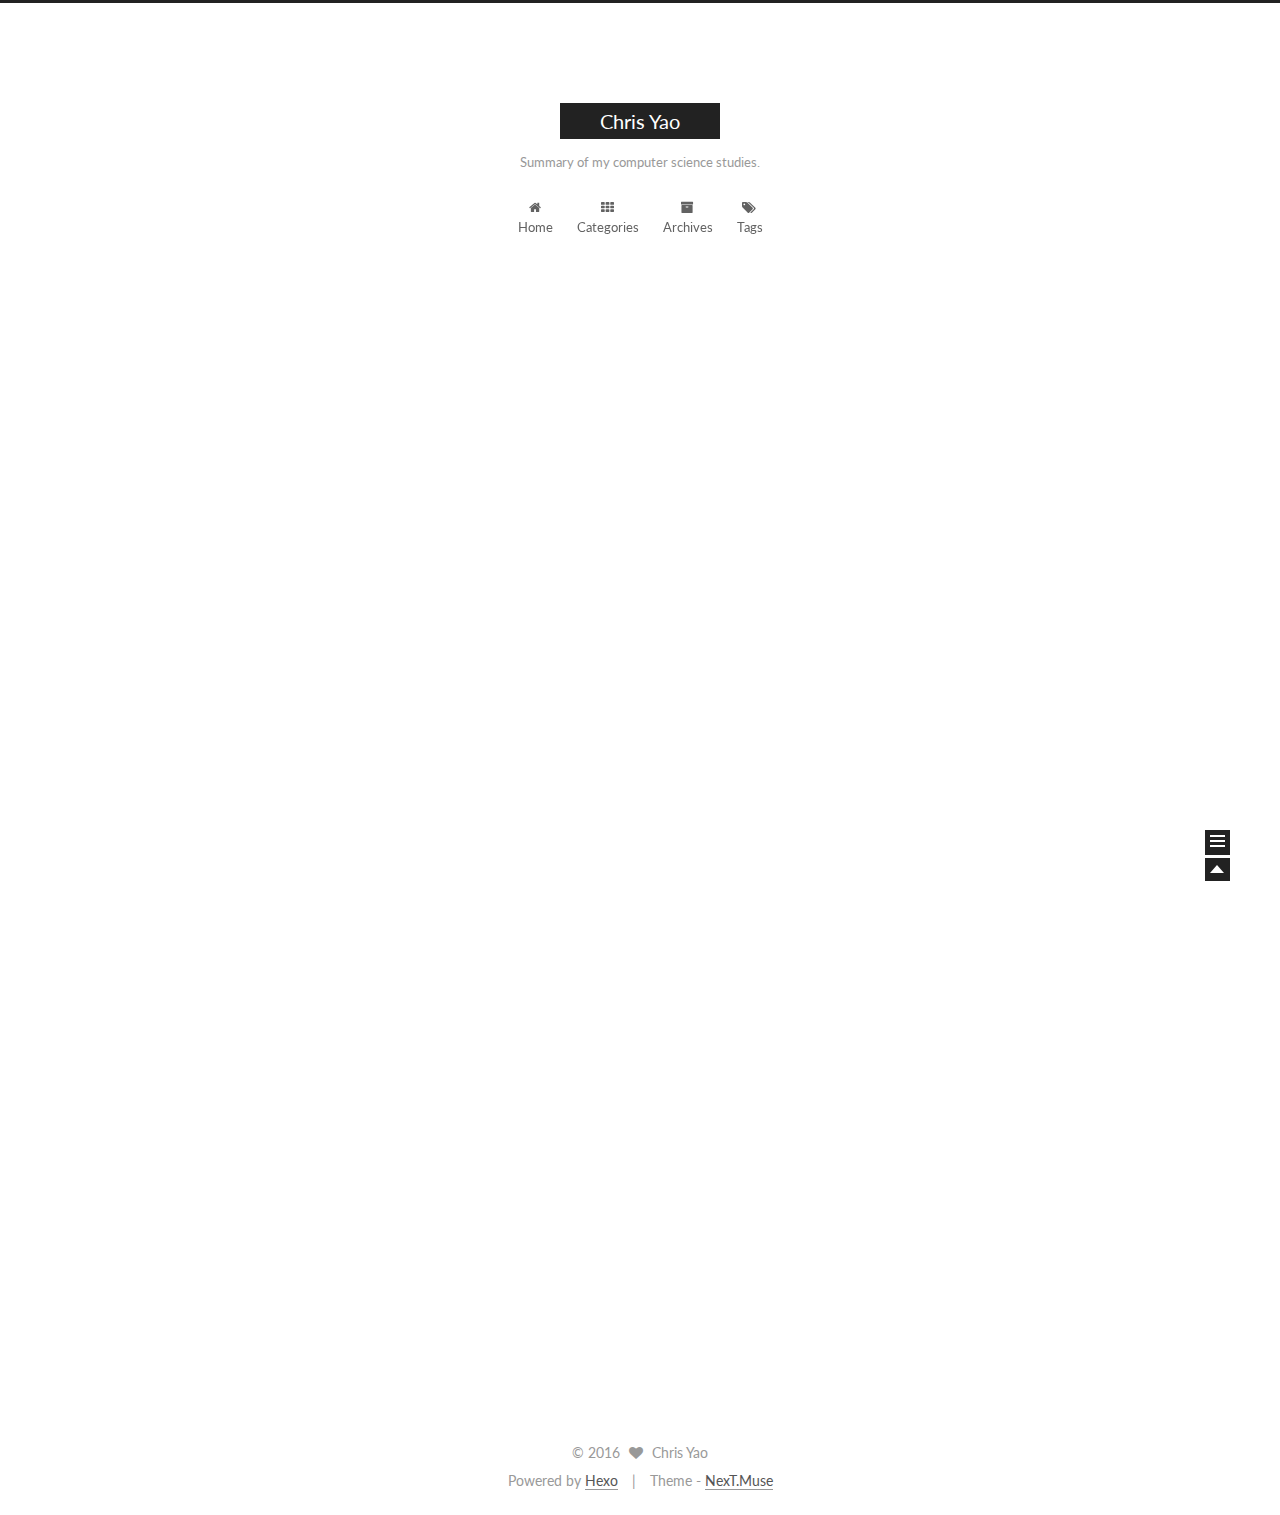
==== commit c912ce83: "Site updated: 2016-02-03 11:43:04" ====
--- a/index.html
+++ b/index.html
@@ -78,7 +78,7 @@
     motion: true,
     duoshuo: {
       userId: 0,
-      author: '博主'
+      author: 'Author'
     }
   };
 </script>
@@ -86,7 +86,7 @@
   <title> Chris Yao </title>
 </head>
 
-<body itemscope itemtype="http://schema.org/WebPage" lang="zh-Hans">
+<body itemscope itemtype="http://schema.org/WebPage" lang="en">
 
   
 
@@ -141,7 +141,7 @@
             
               <i class="menu-item-icon fa fa-home fa-fw"></i> <br />
             
-            首页
+            Home
           </a>
         </li>
       
@@ -151,7 +151,7 @@
             
               <i class="menu-item-icon fa fa-th fa-fw"></i> <br />
             
-            分类
+            Categories
           </a>
         </li>
       
@@ -161,7 +161,7 @@
             
               <i class="menu-item-icon fa fa-archive fa-fw"></i> <br />
             
-            归档
+            Archives
           </a>
         </li>
       
@@ -171,7 +171,7 @@
             
               <i class="menu-item-icon fa fa-tags fa-fw"></i> <br />
             
-            标签
+            Tags
           </a>
         </li>
       
@@ -244,7 +244,7 @@
             <span class="post-meta-item-icon">
               <i class="fa fa-calendar-o"></i>
             </span>
-            <span class="post-meta-item-text">发表于</span>
+            <span class="post-meta-item-text">Posted on</span>
             <time itemprop="dateCreated" datetime="2016-01-10T00:53:59+08:00" content="2016-01-10">
               2016-01-10
             </time>
@@ -345,7 +345,7 @@
           <div class="site-state-item site-state-posts">
             <a href="/archives">
               <span class="site-state-item-count">1</span>
-              <span class="site-state-item-name">日志</span>
+              <span class="site-state-item-name">posts</span>
             </a>
           </div>
           
@@ -393,11 +393,11 @@
 </div>
 
 <div class="powered-by">
-  由 <a class="theme-link" href="http://hexo.io">Hexo</a> 强力驱动
+  Powered by <a class="theme-link" href="http://hexo.io">Hexo</a>
 </div>
 
 <div class="theme-info">
-  主题 -
+  Theme -
   <a class="theme-link" href="https://github.com/iissnan/hexo-theme-next">
     NexT.Muse
   </a>
@@ -462,6 +462,29 @@
 
   
   
+  <script type="text/x-mathjax-config">
+    MathJax.Hub.Config({
+      tex2jax: {
+        inlineMath: [ ['$','$'], ["\\(","\\)"]  ],
+        processEscapes: true,
+        skipTags: ['script', 'noscript', 'style', 'textarea', 'pre', 'code']
+      }
+    });
+  </script>
+
+  <script type="text/x-mathjax-config">
+    MathJax.Hub.Queue(function() {
+      var all = MathJax.Hub.getAllJax(), i;
+      for (i=0; i < all.length; i += 1) {
+        all[i].SourceElement().parentNode.className += ' has-jax';
+      }
+    });
+  </script>
+
+  
+    <script type="text/javascript" src="https://cdn.mathjax.org/mathjax/latest/MathJax.js?config=TeX-AMS-MML_HTMLorMML"></script>
+  
+
 
   
   
--- a/css/main.css
+++ b/css/main.css
@@ -1528,7 +1528,7 @@
   width: 4px;
   height: 4px;
   border-radius: 50%;
-  background: #749eff;
+  background: #4a0b2b;
 }
 .sidebar-nav {
   margin: 0 0 20px;
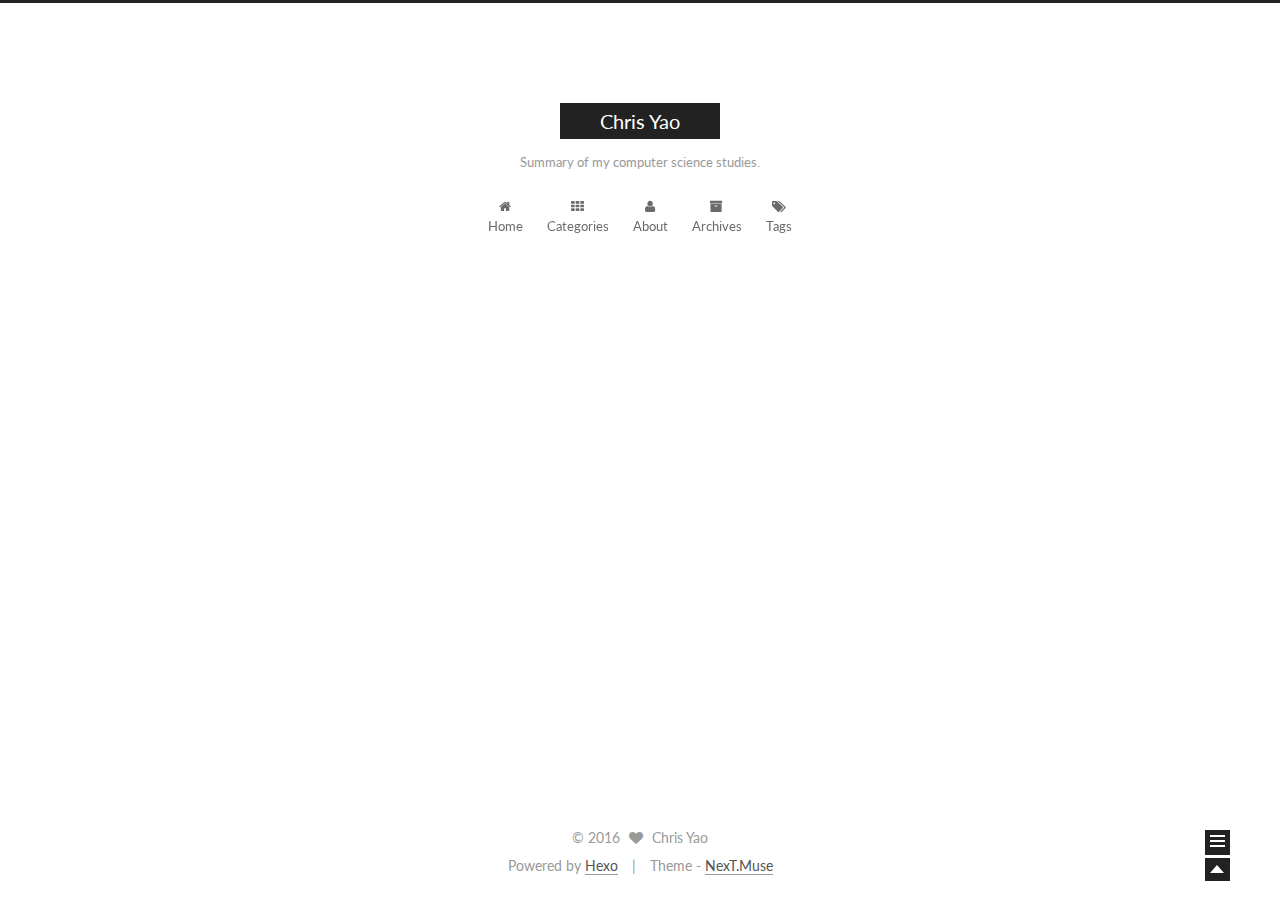
==== commit fdcd5fd7: "Site updated: 2016-02-04 22:07:13" ====
--- a/index.html
+++ b/index.html
@@ -156,6 +156,16 @@
         </li>
       
         
+        <li class="menu-item menu-item-about">
+          <a href="/about" rel="section">
+            
+              <i class="menu-item-icon fa fa-user fa-fw"></i> <br />
+            
+            About
+          </a>
+        </li>
+      
+        
         <li class="menu-item menu-item-archives">
           <a href="/archives" rel="section">
             
@@ -254,6 +264,13 @@
 
           
             
+              <span class="post-comments-count">
+                &nbsp; | &nbsp;
+                <a href="/2016/01/10/hello-world/#comments" itemprop="discussionUrl">
+                  <span class="post-comments-count ds-thread-count" data-thread-key="2016/01/10/hello-world/" itemprop="commentsCount"></span>
+                </a>
+              </span>
+            
           
 
           
@@ -273,17 +290,14 @@
       
         
           
-            <p>Welcome to <a href="https://hexo.io/" target="_blank" rel="external">Hexo</a>! This is your very first post. Check <a href="https://hexo.io/docs/" target="_blank" rel="external">documentation</a> for more info. If you get any problems when using Hexo, you can find the answer in <a href="https://hexo.io/docs/troubleshooting.html" target="_blank" rel="external">troubleshooting</a> or you can ask me on <a href="https://github.com/hexojs/hexo/issues" target="_blank" rel="external">GitHub</a>.</p>
-<h2 id="Quick_Start"><a href="#Quick_Start" class="headerlink" title="Quick Start"></a>Quick Start</h2><h3 id="Create_a_new_post"><a href="#Create_a_new_post" class="headerlink" title="Create a new post"></a>Create a new post</h3><figure class="highlight bash"><table><tr><td class="gutter"><pre><span class="line">1</span><br></pre></td><td class="code"><pre><span class="line">$ hexo new <span class="string">"My New Post"</span></span><br></pre></td></tr></table></figure>
-<p>More info: <a href="https://hexo.io/docs/writing.html" target="_blank" rel="external">Writing</a></p>
-<h3 id="Run_server"><a href="#Run_server" class="headerlink" title="Run server"></a>Run server</h3><figure class="highlight bash"><table><tr><td class="gutter"><pre><span class="line">1</span><br></pre></td><td class="code"><pre><span class="line">$ hexo server</span><br></pre></td></tr></table></figure>
-<p>More info: <a href="https://hexo.io/docs/server.html" target="_blank" rel="external">Server</a></p>
-<h3 id="Generate_static_files"><a href="#Generate_static_files" class="headerlink" title="Generate static files"></a>Generate static files</h3><figure class="highlight bash"><table><tr><td class="gutter"><pre><span class="line">1</span><br></pre></td><td class="code"><pre><span class="line">$ hexo generate</span><br></pre></td></tr></table></figure>
-<p>More info: <a href="https://hexo.io/docs/generating.html" target="_blank" rel="external">Generating</a></p>
-<h3 id="Deploy_to_remote_sites"><a href="#Deploy_to_remote_sites" class="headerlink" title="Deploy to remote sites"></a>Deploy to remote sites</h3><figure class="highlight bash"><table><tr><td class="gutter"><pre><span class="line">1</span><br></pre></td><td class="code"><pre><span class="line">$ hexo deploy</span><br></pre></td></tr></table></figure>
-<p>More info: <a href="https://hexo.io/docs/deployment.html" target="_blank" rel="external">Deployment</a></p>
-
-          
+          Welcome to Hexo! This is your very first post. Check documentation for more info. If you get any problems when using Hexo, you can find the answer in 
+          ...
+
+          <div class="post-more-link text-center">
+            <a class="btn" href="/2016/01/10/hello-world/#more" rel="contents">
+              Read more &raquo;
+            </a>
+          </div>
         
       
     </div>
@@ -313,6 +327,7 @@
 
 
           
+
 
         </div>
         
@@ -359,6 +374,16 @@
 
         <div class="links-of-author motion-element">
           
+            
+              <span class="links-of-author-item">
+                <a href="https://github.com/chrisyao19" target="_blank">
+                  
+                    <i class="fa fa-globe"></i> Github
+                  
+                </a>
+              </span>
+            
+          
         </div>
 
         
@@ -454,9 +479,28 @@
 
   
 
-
-
-  
+  
+    
+  
+
+  <script type="text/javascript">
+    var duoshuoQuery = {short_name:"ltchris"};
+    (function() {
+      var ds = document.createElement('script');
+      ds.type = 'text/javascript';ds.async = true;
+      ds.id = 'duoshuo-script';
+      ds.src = (document.location.protocol == 'https:' ? 'https:' : 'http:') + '//static.duoshuo.com/embed.js';
+      ds.charset = 'UTF-8';
+      (document.getElementsByTagName('head')[0]
+      || document.getElementsByTagName('body')[0]).appendChild(ds);
+    })();
+  </script>
+
+  
+    
+  
+
+
 
 
 
--- a/css/main.css
+++ b/css/main.css
@@ -1528,7 +1528,7 @@
   width: 4px;
   height: 4px;
   border-radius: 50%;
-  background: #4a0b2b;
+  background: #f6ffff;
 }
 .sidebar-nav {
   margin: 0 0 20px;
